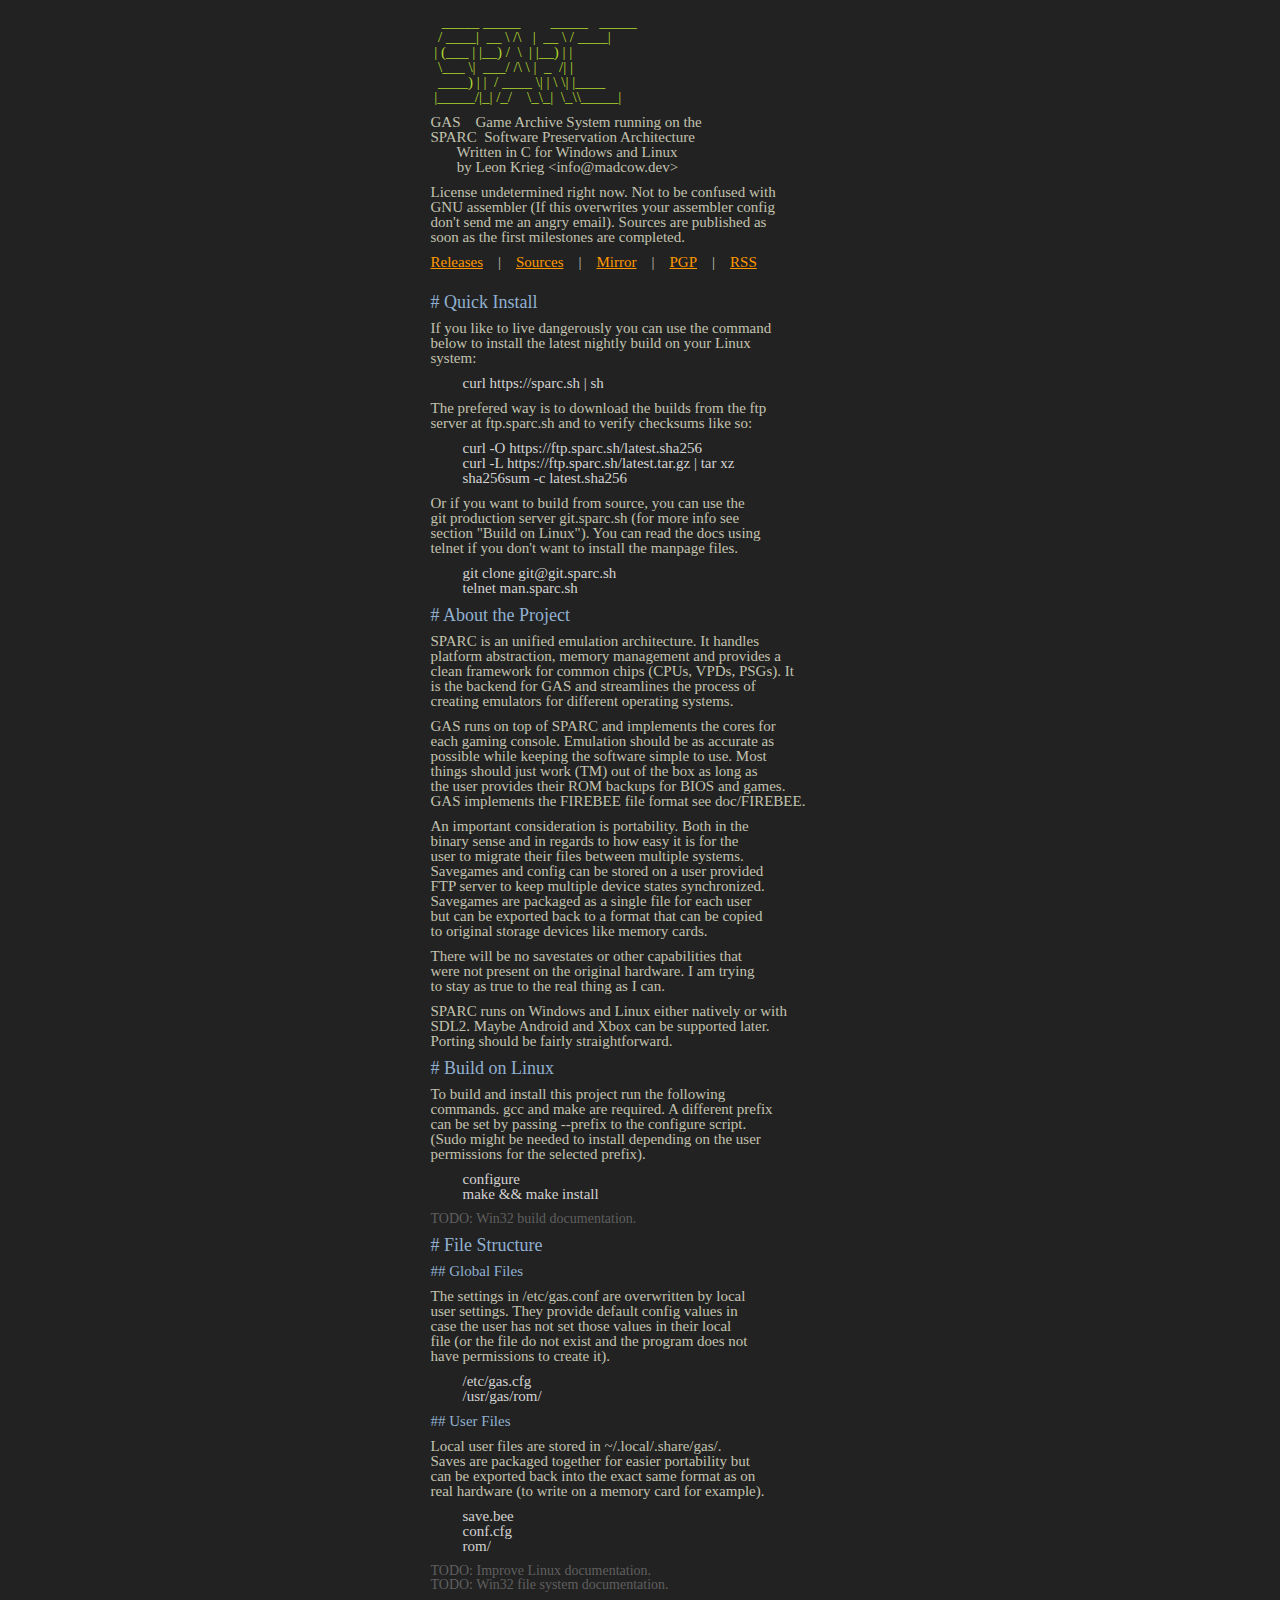
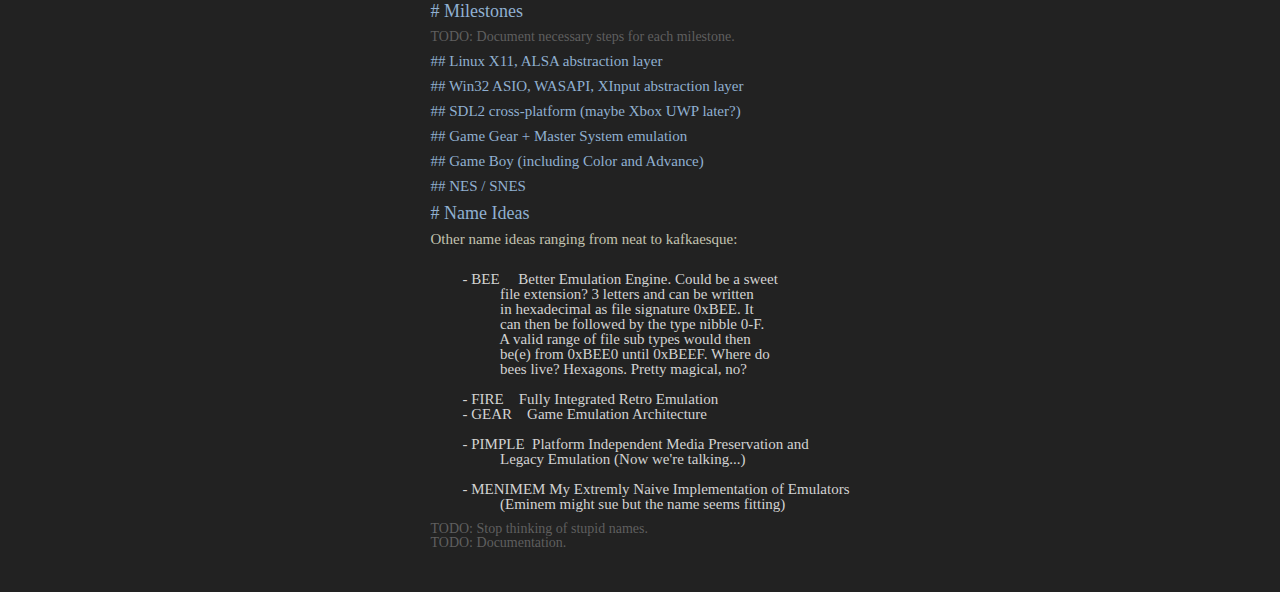
==== index.html @ 925a1f5c "Fix unclosed section" ====
<!DOCTYPE html>
<html lang="en">
<head>
  <meta charset="utf-8">
  <title>sparc</title>

  <!-- <base href="https://sparc.sh/"> -->
  <link rel="stylesheet" media="screen" href="/css/reset.css">
  <link rel="stylesheet" media="screen" href="/css/fonts.css">
  <link rel="stylesheet" media="screen" href="/css/styles.css">
  <link rel="alternate" type="application/rss+xml" title="RSS" href="http://rss.sparc.sh">
  <link rel="icon" type="image/x-icon" href="/img/favicon.ico">

  <meta name="viewport" content="width=520; user-scalable=yes">
  <meta name="description" content="Software Preservation Architecture">
  <meta name="author" content="Leon Krieg">
  <meta name="robots" content="all">
</head>

<body id="sparc">
<div class="page-wrapper">

<section class="intro" id="sparc-intro">
<p class="ascii" id="sparc-logo-ascii">
   _____ _____        _____   _____
  / ____|  __ \ /\   |  __ \ / ____|
 | (___ | |__) /  \  | |__) | |
  \___ \|  ___/ /\ \ |  _  /| |
  ____) | |  / ____ \| | \ \| |____
 |_____/|_| /_/    \_\_|  \_\\_____|
</p>
<p>GAS    Game Archive System running on the
SPARC  Software Preservation Architecture
       Written in C for Windows and Linux
       by Leon Krieg &lt;info@madcow.dev&gt;
</p>

<p>License undetermined right now. Not to be confused with
GNU assembler (If this overwrites your assembler config
don't send me an angry email). Sources are published as
soon as the first milestones are completed.</p>
</section>

<section class="main" id="sparc-main">
  <nav class="navbar" id="sparc-main-navbar">
    <ol class="navbar-list">
      <li><a href="https://ftp.sparc.sh">Releases</a></li>
      <li><a href="https://git.sparc.sh">Sources</a></li>
      <li><a href="https://github.com/madcow/sparc">Mirror</a></li>
      <li><a href="https://pgp.sparc.sh">PGP</a></li>
      <li><a href="https://rss.sparc.sh">RSS</a></li>
    </ol>
  </nav>
</section>

<section class="install" id="sparc-install">
<h2>Quick Install</h2>
<p>If you like to live dangerously you can use the command
below to install the latest nightly build on your Linux
system:</p><code class="code-shell">curl https://sparc.sh | sh</code>

<p>The prefered way is to download the builds from the ftp
server at ftp.sparc.sh and to verify checksums like so:</p>
<code class="code-shell">curl -O https://ftp.sparc.sh/latest.sha256
curl -L https://ftp.sparc.sh/latest.tar.gz | tar xz
sha256sum -c latest.sha256</code>

<p>Or if you want to build from source, you can use the
git production server git.sparc.sh (for more info see
section "Build on Linux"). You can read the docs using
telnet if you don't want to install the manpage files.</p>
<code class="code-shell">git clone git@git.sparc.sh
telnet man.sparc.sh</code>

<section class="about" id="sparc-about">
<h2>About the Project</h2>
<p>SPARC is an unified emulation architecture. It handles
platform abstraction, memory management and provides a
clean framework for common chips (CPUs, VPDs, PSGs). It
is the backend for GAS and streamlines the process of
creating emulators for different operating systems.</p>

<p>GAS runs on top of SPARC and implements the cores for
each gaming console. Emulation should be as accurate as
possible while keeping the software simple to use. Most
things should just work (TM) out of the box as long as
the user provides their ROM backups for BIOS and games.
GAS implements the FIREBEE file format see doc/FIREBEE.</p>

<p>An important consideration is portability. Both in the
binary sense and in regards to how easy it is for the
user to migrate their files between multiple systems.
Savegames and config can be stored on a user provided
FTP server to keep multiple device states synchronized.
Savegames are packaged as a single file for each user
but can be exported back to a format that can be copied
to original storage devices like memory cards.</p>

<p>There will be no savestates or other capabilities that
were not present on the original hardware. I am trying
to stay as true to the real thing as I can.</p>
<p>SPARC runs on Windows and Linux either natively or with
SDL2. Maybe Android and Xbox can be supported later.
Porting should be fairly straightforward.</p>
</section>

<section class="build" id="sparc-build">
<h2>Build on Linux</h2>
<p>To build and install this project run the following
commands. gcc and make are required. A different prefix
can be set by passing --prefix to the configure script.
(Sudo might be needed to install depending on the user
permissions for the selected prefix).</p>
<code class="code-shell">configure
make && make install</code>
<ul class="todo">
<li>Win32 build documentation.</li>
</ul>
</section>

<section class="structure" id="sparc-structure">
<h2>File Structure</h2>
<h3 class="sub">Global Files</h3>
<p>The settings in /etc/gas.conf are overwritten by local
user settings. They provide default config values in
case the user has not set those values in their local
file (or the file do not exist and the program does not
have permissions to create it).</p>
<ol class="file-list">
    <li>/etc/gas.cfg</li>
    <li>/usr/gas/rom/</li>
</ol>

<h3>User Files</h3>
<p>Local user files are stored in ~/.local/.share/gas/.
Saves are packaged together for easier portability but
can be exported back into the exact same format as on
real hardware (to write on a memory card for example).</p>
<ol class="file-list">
    <li>save.bee</li>
    <li>conf.cfg</li>
    <li>rom/</li>
</ol>
<ul class="todo">
<li>Improve Linux documentation.</li>
<li>Win32 file system documentation.</li>
</ul>
</section>

<section class="milestones" id="sparc-milestones">
<h2>Milestones</h2>
<ul class="todo">
<li>Document necessary steps for each milestone.</li>
</ul>
<h3>Linux X11, ALSA abstraction layer</h3>
<h3>Win32 ASIO, WASAPI, XInput abstraction layer</h3>
<h3>SDL2  cross-platform (maybe Xbox UWP later?)</h3>
<h3>Game Gear + Master System emulation</h3>
<h3>Game Boy (including Color and Advance)</h3>
<h3>NES / SNES</h3>
</section>

<section class="junk" id="sparc-junk">
<h2>Name Ideas</h2>
<p>Other name ideas ranging from neat to kafkaesque:</p>
<code class="code-markdown">
- BEE     Better Emulation Engine. Could be a sweet
          file extension? 3 letters and can be written
          in hexadecimal as file signature 0xBEE. It
          can then be followed by the type nibble 0-F.
          A valid range of file sub types would then
          be(e) from 0xBEE0 until 0xBEEF. Where do
          bees live? Hexagons. Pretty magical, no?

- FIRE    Fully Integrated Retro Emulation
- GEAR    Game Emulation Architecture

- PIMPLE  Platform Independent Media Preservation and
          Legacy Emulation (Now we're talking...)

- MENIMEM My Extremly Naive Implementation of Emulators
          (Eminem might sue but the name seems fitting)
</code>
<ul class="todo">
<li>Stop thinking of stupid names.</li>
<li>Documentation.</li>
</ul>
</section>

</div>

</body>
</html>
---- css/fonts.css ----
@font-face {
  font-family: 'Terminus';
  font-display: auto;
  src: url('/css/fonts/terminus.woff2') format('woff2'),
       url('/css/fonts/terminus.woff') format('woff'),
       url('/css/fonts/terminus.ttf') format('truetype');
}

@font-face {
  font-family: 'Terminus';
  font-display: auto;
  font-weight:  bold;
  src: url('/css/fonts/terminus-italic.woff2') format('woff2'),
       url('/css/fonts/terminus-italic.woff') format('woff'),
       url('/css/fonts/terminus-italic.ttf') format('truetype');
}

@font-face {
  font-family: 'Terminus';
  font-display: auto;
  font-style: italic;
  src: url('/css/fonts/terminus-italic.woff2') format('woff2'),
       url('/css/fonts/terminus-italic.woff') format('woff'),
       url('/css/fonts/terminus-italic.ttf') format('truetype');
}

@font-face {
  font-family: 'Terminus';
  font-display: auto;
  font-style: italic;
  font-weight:  bold;
  src: url('/css/fonts/terminus-italic.woff2') format('woff2'),
       url('/css/fonts/terminus-italic.woff') format('woff'),
       url('/css/fonts/terminus-italic.ttf') format('truetype');
}
---- css/styles.css ----
/* ================
 * GENERAL SETTINGS
 * ================ */

html {
/* This makes it so that
 * 1.0 rem equals 10px */
  font-size: 62.5%;
}

.page-wrapper {
  width: fit-content;
  padding: 3.2rem;
  padding-top: 0;
  margin: 0 auto;
}

code, .file-list {
  padding-left: 3.2rem;
}

.todo {
  display: block;
}

p, nav, code {
  line-height: 1.5rem;
}

p, nav, code, .todo, h1, h2, h3, ol, ul {
  margin-bottom: 1rem;
}

p, code {
  display: block;
  unicode-bidi: embed;
  font-family: monospace;
  white-space: pre;
}

body, p, a, code, h1, h2, h3 {
  font-family: Terminus;
  font-size: 1.5rem;
  font-weight: normal;
  font-style: normal;
  /* font-smooth: never; */
  /* -webkit-font-smoothing : none; */
  /* Something is off with the font
   * rendering... maybe filtering?
   */
}

p, a  { font-size: 1.5rem; }
code  { font-size: 1.5rem; }
.todo { font-size: 1.4rem; }
h1    { font-size: 2.0rem; }
h2    { font-size: 1.8rem; }
h3    { font-size: 1.5rem; }

.code-shell,
.code-markdown,
.file-list,
.todo {}

body {
  background: #222222;
}

code, .file-list, .white {
  color: #D3D3D3;
}

.todo {
 color: #5F5F5F;
}

p, body, .grey {
  color: #C2C2B0;
}

a, .yellow {
  color: #FF9800;
}

.ascii, .green {
  color: #B1D631;
}

h1, h2, h3, .blue {
  color: #90B0D1;
}

/* Pseudo markdown syntax */
h2:before { content: '# '; }
h3:before { content: '## '; }

.todo li:before {
  content: 'TODO: ';
}

/* ================
 * WORK IN PROGRESS
 * ================ */

.navbar-list {
  display: inline-block;
  list-style-type: none;
}

.navbar-list li {
  float: left;
  margin: 0;
  padding: 0;
}

.navbar-list li:after {
  content: '';
  display: block;
  clear: both;
}

.navbar-list li + li::before {
  content: "|";
  font-family: Terminus;
  font-size: 1.5rem;
  padding: 1.5rem;
}
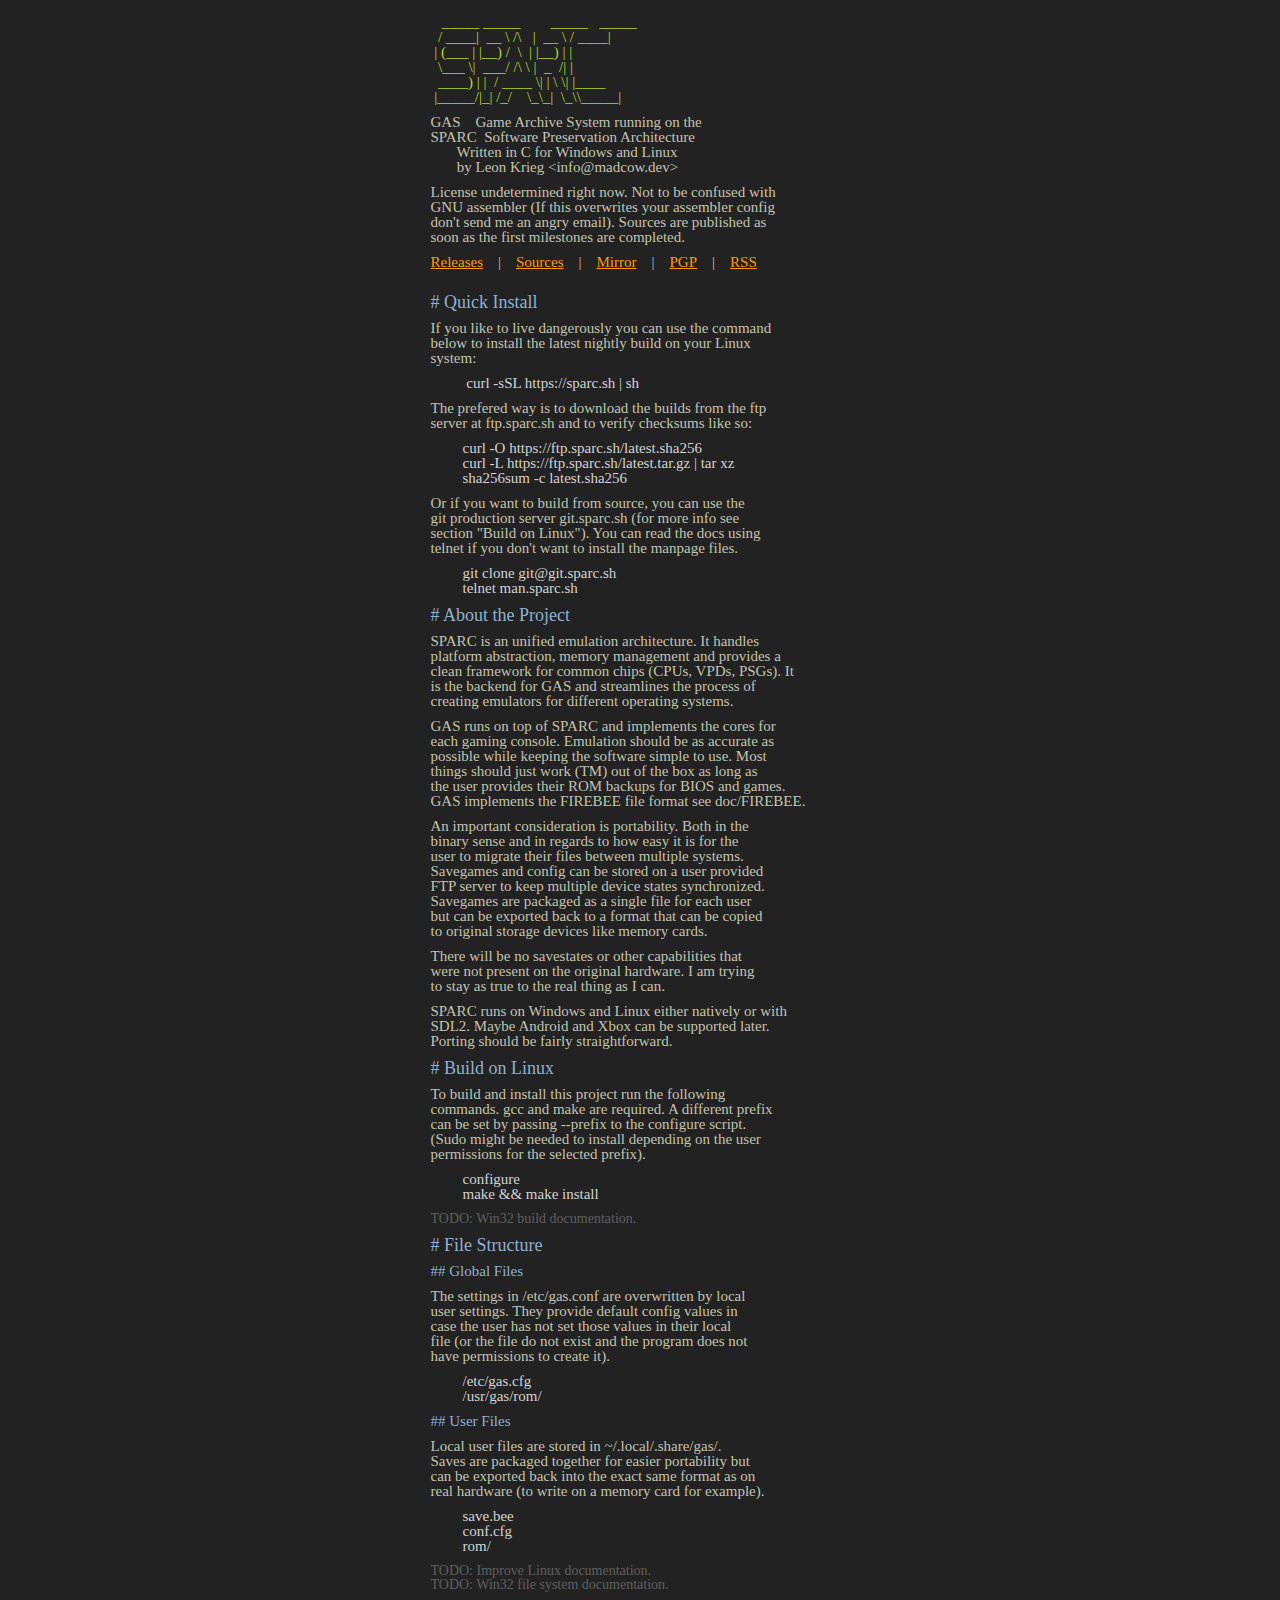
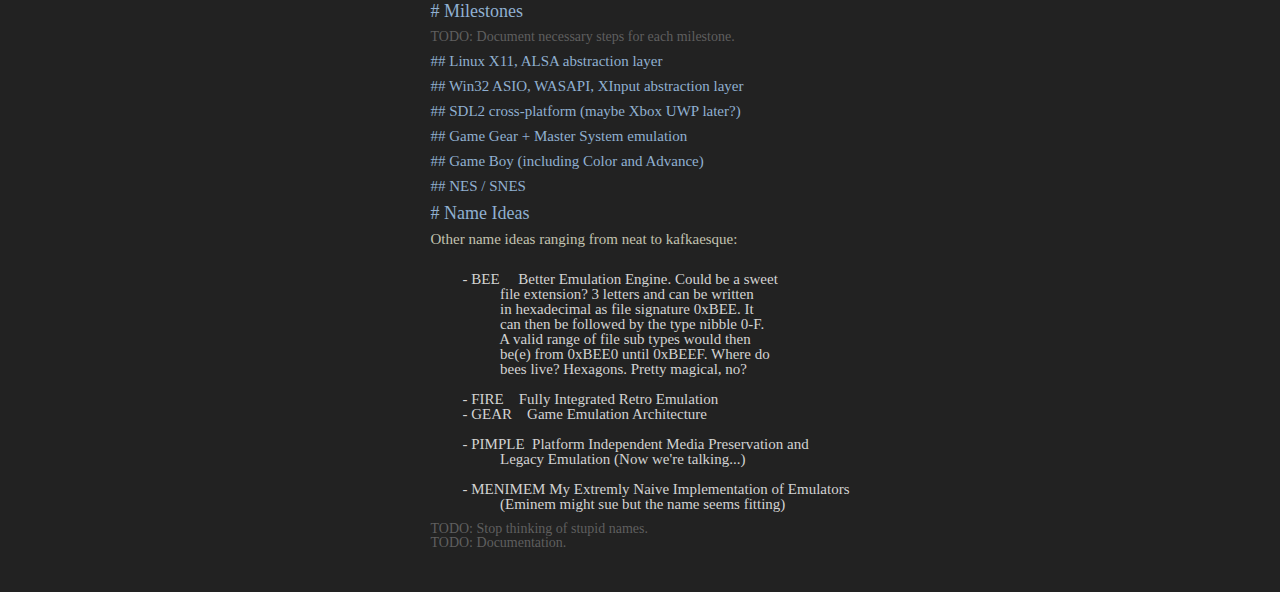
==== commit 1b52ff28: "Redirect curl requests to install script" ====
--- a/index.html
+++ b/index.html
@@ -57,7 +57,7 @@
 <h2>Quick Install</h2>
 <p>If you like to live dangerously you can use the command
 below to install the latest nightly build on your Linux
-system:</p><code class="code-shell">curl https://sparc.sh | sh</code>
+system:</p><code class="code-shell"> curl -sSL https://sparc.sh | sh</code>
 
 <p>The prefered way is to download the builds from the ftp
 server at ftp.sparc.sh and to verify checksums like so:</p>
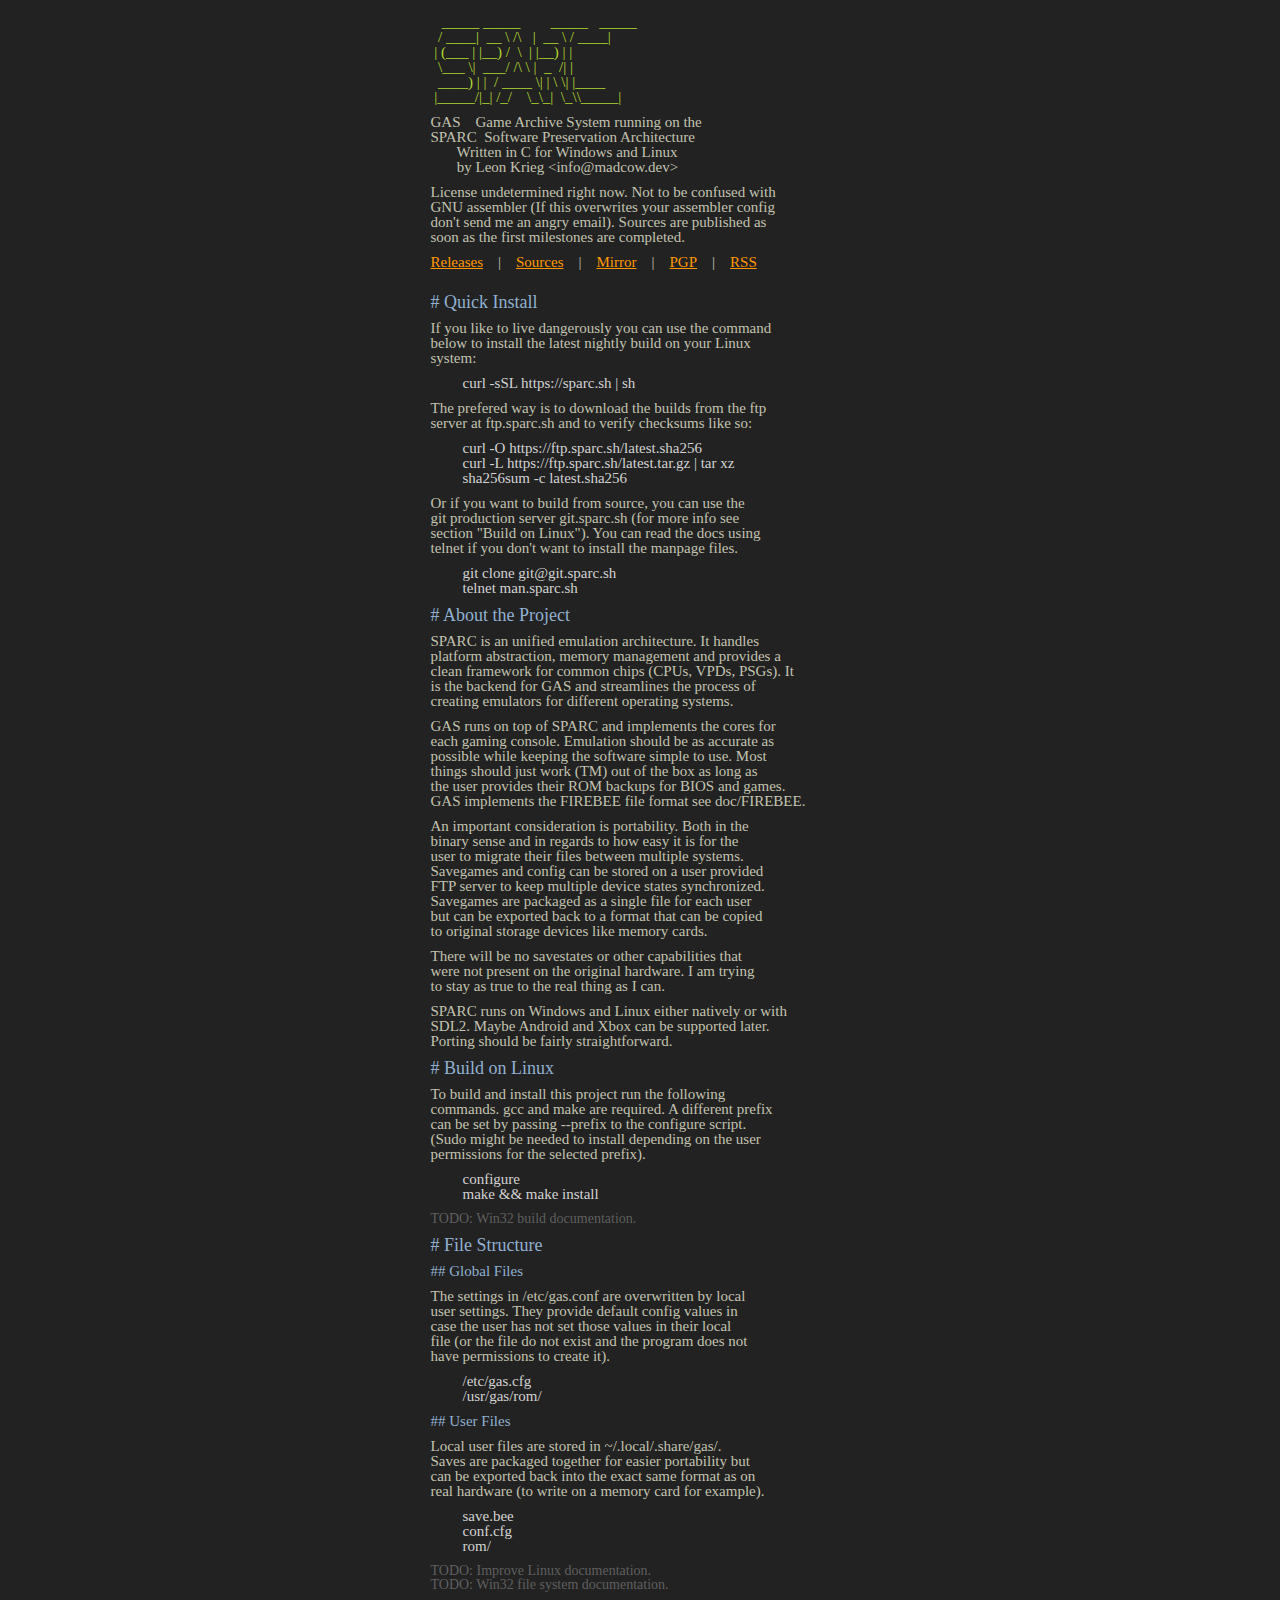
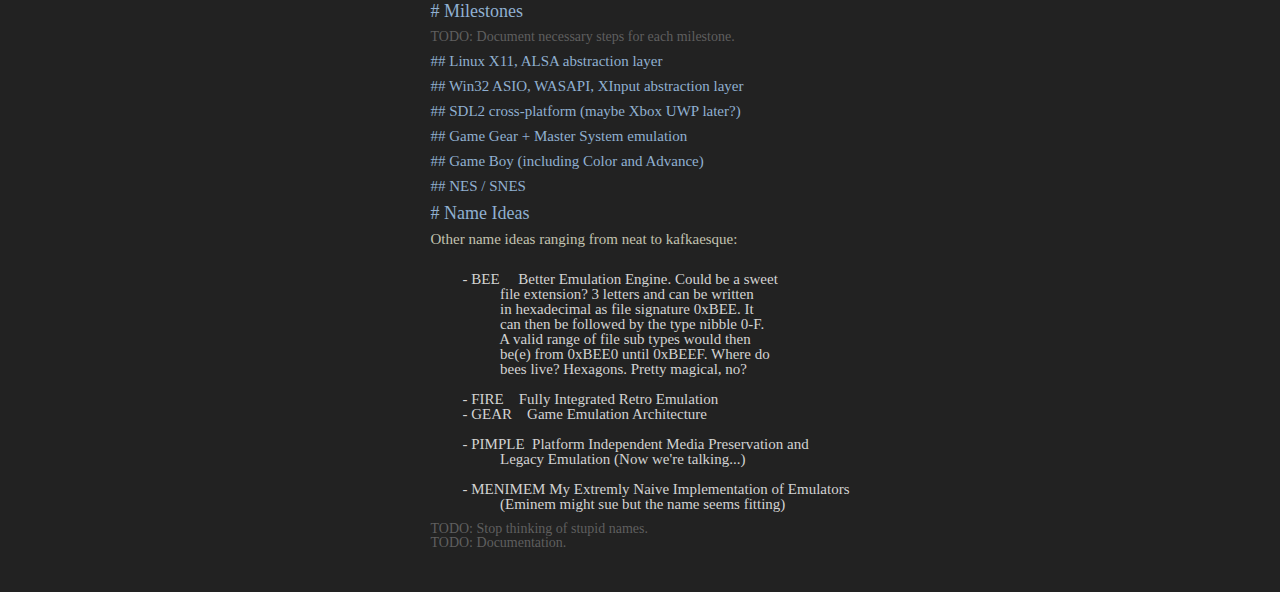
==== commit 5c0fe4ed: "Add dummy release file so ftp requests don't return errors" ====
--- a/index.html
+++ b/index.html
@@ -57,7 +57,7 @@
 <h2>Quick Install</h2>
 <p>If you like to live dangerously you can use the command
 below to install the latest nightly build on your Linux
-system:</p><code class="code-shell"> curl -sSL https://sparc.sh | sh</code>
+system:</p><code class="code-shell">curl -sSL https://sparc.sh | sh</code>
 
 <p>The prefered way is to download the builds from the ftp
 server at ftp.sparc.sh and to verify checksums like so:</p>
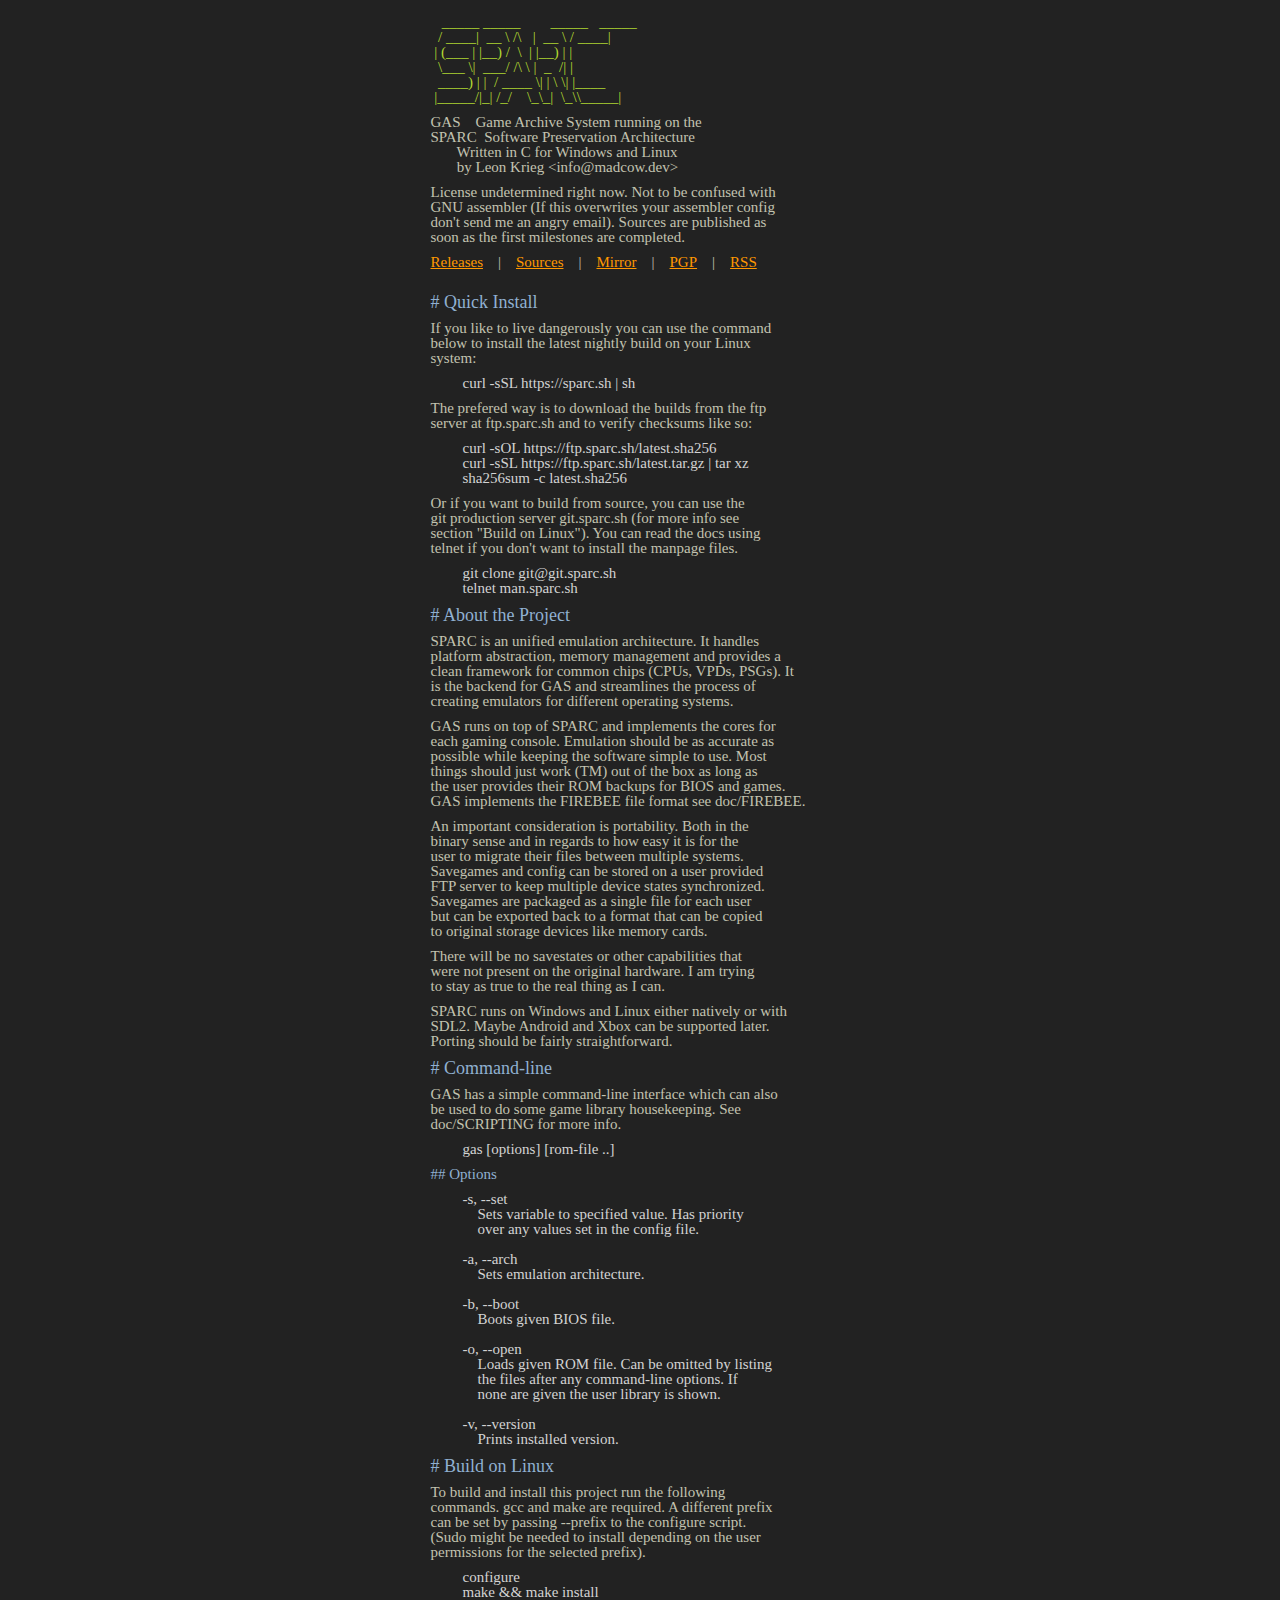
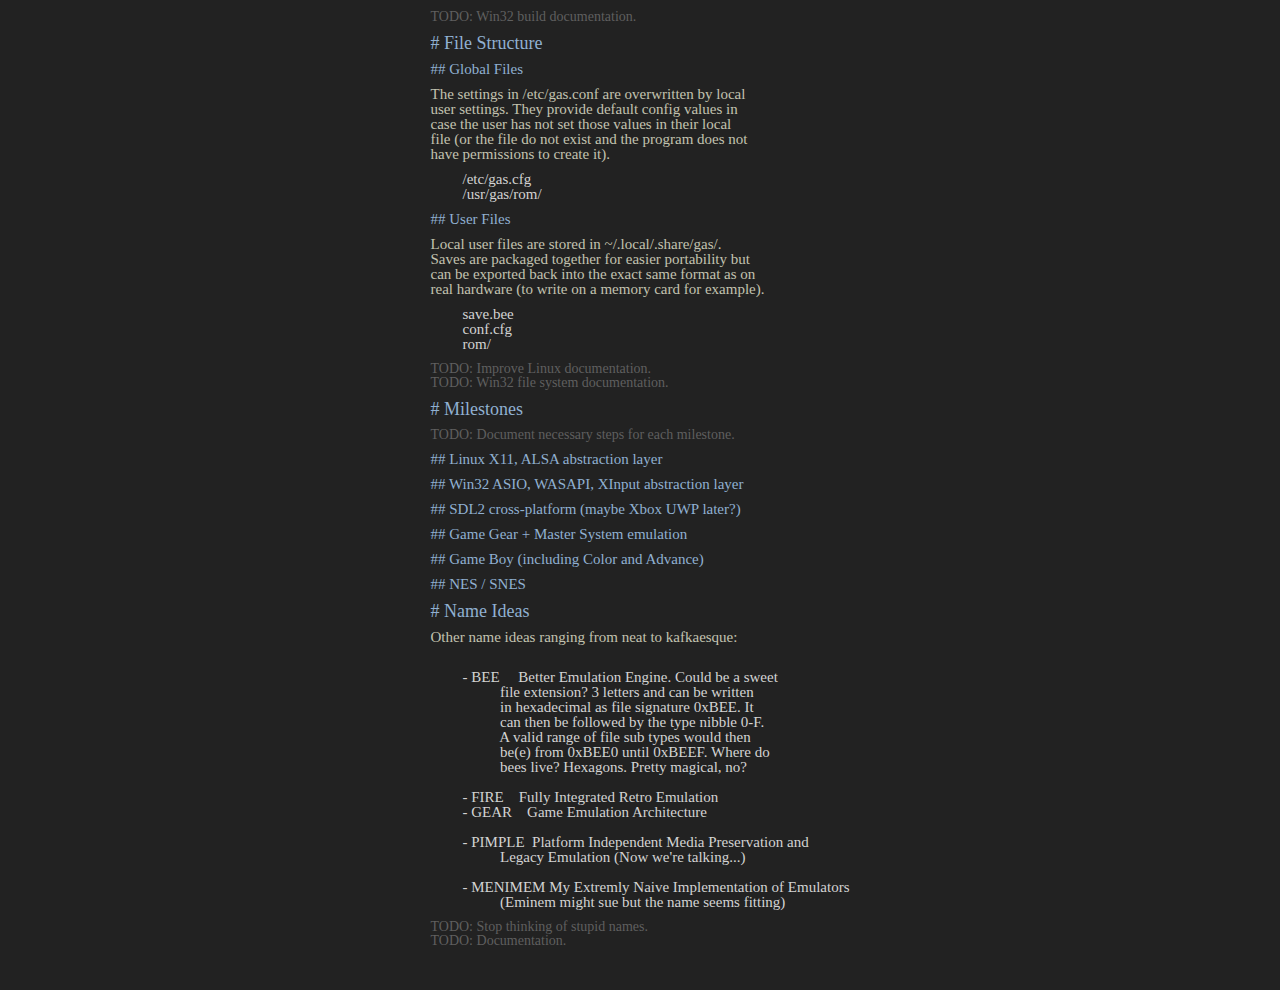
==== commit 2bc95075: "Change curl command to follow redirects" ====
--- a/index.html
+++ b/index.html
@@ -61,8 +61,8 @@
 
 <p>The prefered way is to download the builds from the ftp
 server at ftp.sparc.sh and to verify checksums like so:</p>
-<code class="code-shell">curl -O https://ftp.sparc.sh/latest.sha256
-curl -L https://ftp.sparc.sh/latest.tar.gz | tar xz
+<code class="code-shell">curl -sOL https://ftp.sparc.sh/latest.sha256
+curl -sSL https://ftp.sparc.sh/latest.tar.gz | tar xz
 sha256sum -c latest.sha256</code>
 
 <p>Or if you want to build from source, you can use the
@@ -104,6 +104,33 @@
 Porting should be fairly straightforward.</p>
 </section>
 
+<section class="command" id="sparc-command">
+<h2>Command-line</h2>
+<p>GAS has a simple command-line interface which can also
+be used to do some game library housekeeping. See
+doc/SCRIPTING for more info.</p>
+<code class="code-shell">gas [options] [rom-file ..]</code>
+<h3>Options</h3>
+<code class="code-shell">-s, --set <key> <value>
+    Sets variable to specified value. Has priority
+    over any values set in the config file.
+
+-a, --arch <architecture>
+    Sets emulation architecture.
+
+-b, --boot <bios-file>
+    Boots given BIOS file.
+
+-o, --open <rom-file>
+    Loads given ROM file. Can be omitted by listing
+    the files after any command-line options. If
+    none are given the user library is shown.
+
+-v, --version
+    Prints installed version.
+</code>
+</section>
+
 <section class="build" id="sparc-build">
 <h2>Build on Linux</h2>
 <p>To build and install this project run the following
@@ -112,7 +139,7 @@
 (Sudo might be needed to install depending on the user
 permissions for the selected prefix).</p>
 <code class="code-shell">configure
-make && make install</code>
+make &amp;&amp; make install</code>
 <ul class="todo">
 <li>Win32 build documentation.</li>
 </ul>
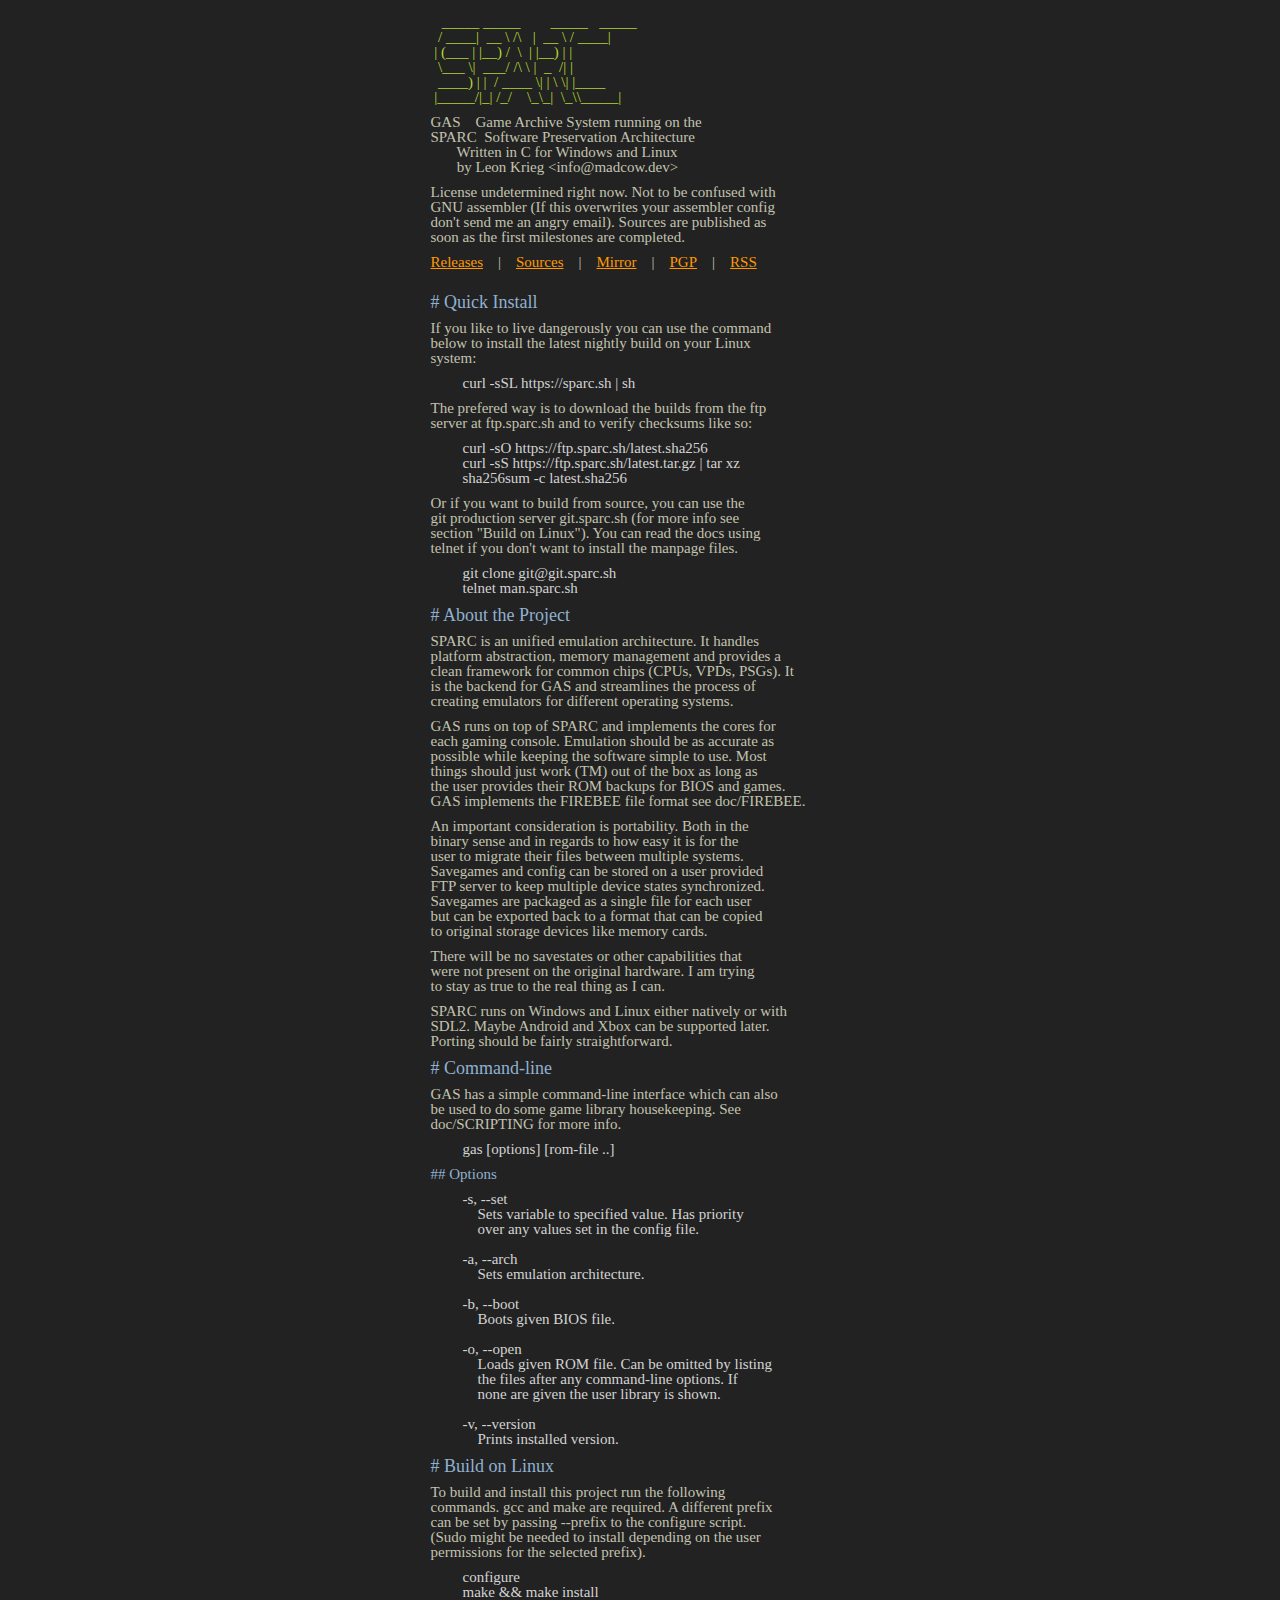
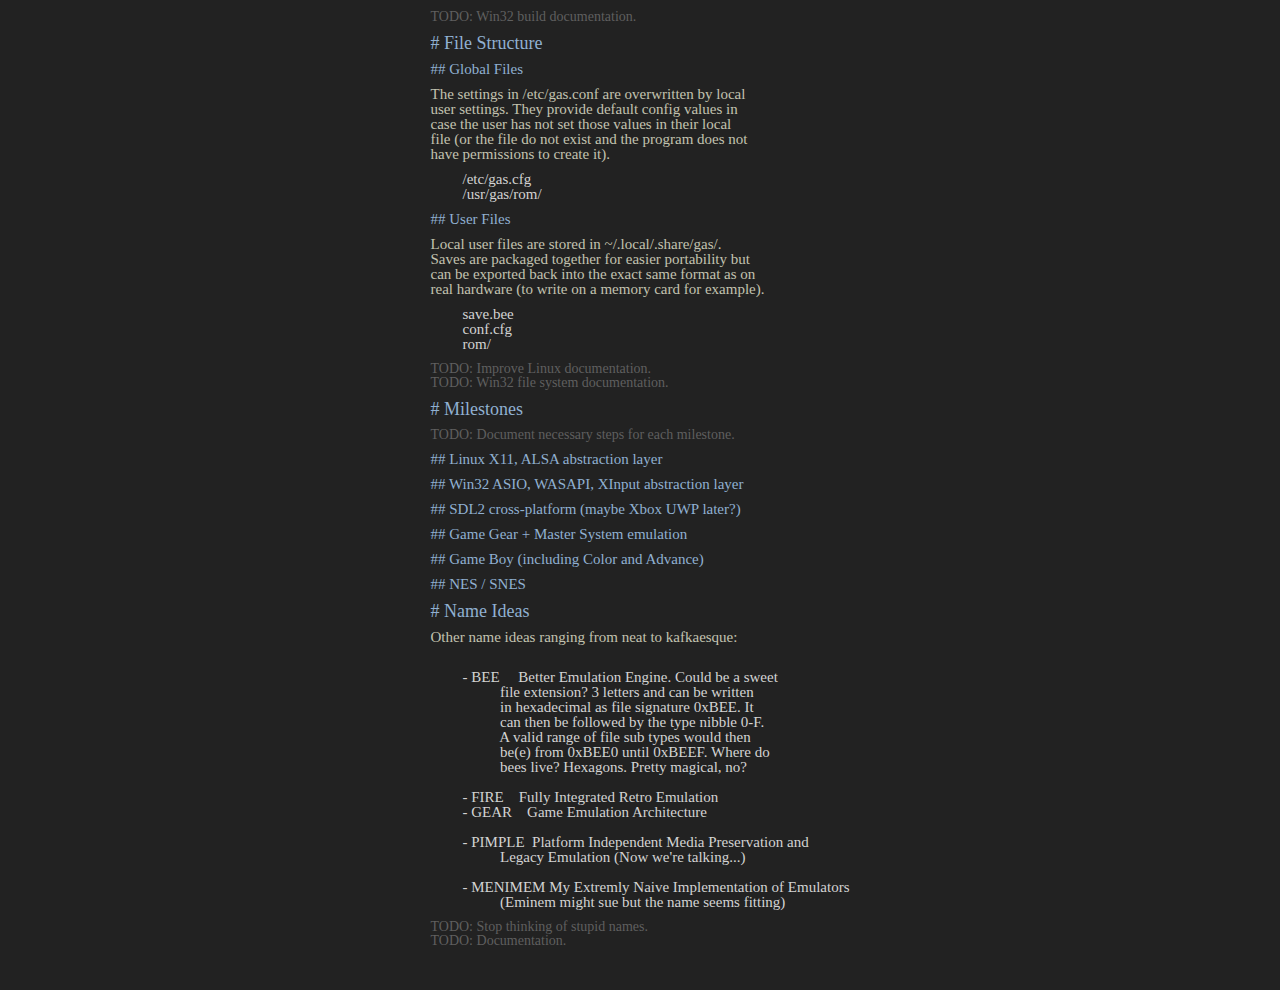
==== commit a1c2c7c2: "Update curl url and make dummy script a bit nicer" ====
--- a/index.html
+++ b/index.html
@@ -61,8 +61,8 @@
 
 <p>The prefered way is to download the builds from the ftp
 server at ftp.sparc.sh and to verify checksums like so:</p>
-<code class="code-shell">curl -sOL https://ftp.sparc.sh/latest.sha256
-curl -sSL https://ftp.sparc.sh/latest.tar.gz | tar xz
+<code class="code-shell">curl -sO https://ftp.sparc.sh/latest.sha256
+curl -sS https://ftp.sparc.sh/latest.tar.gz | tar xz
 sha256sum -c latest.sha256</code>
 
 <p>Or if you want to build from source, you can use the
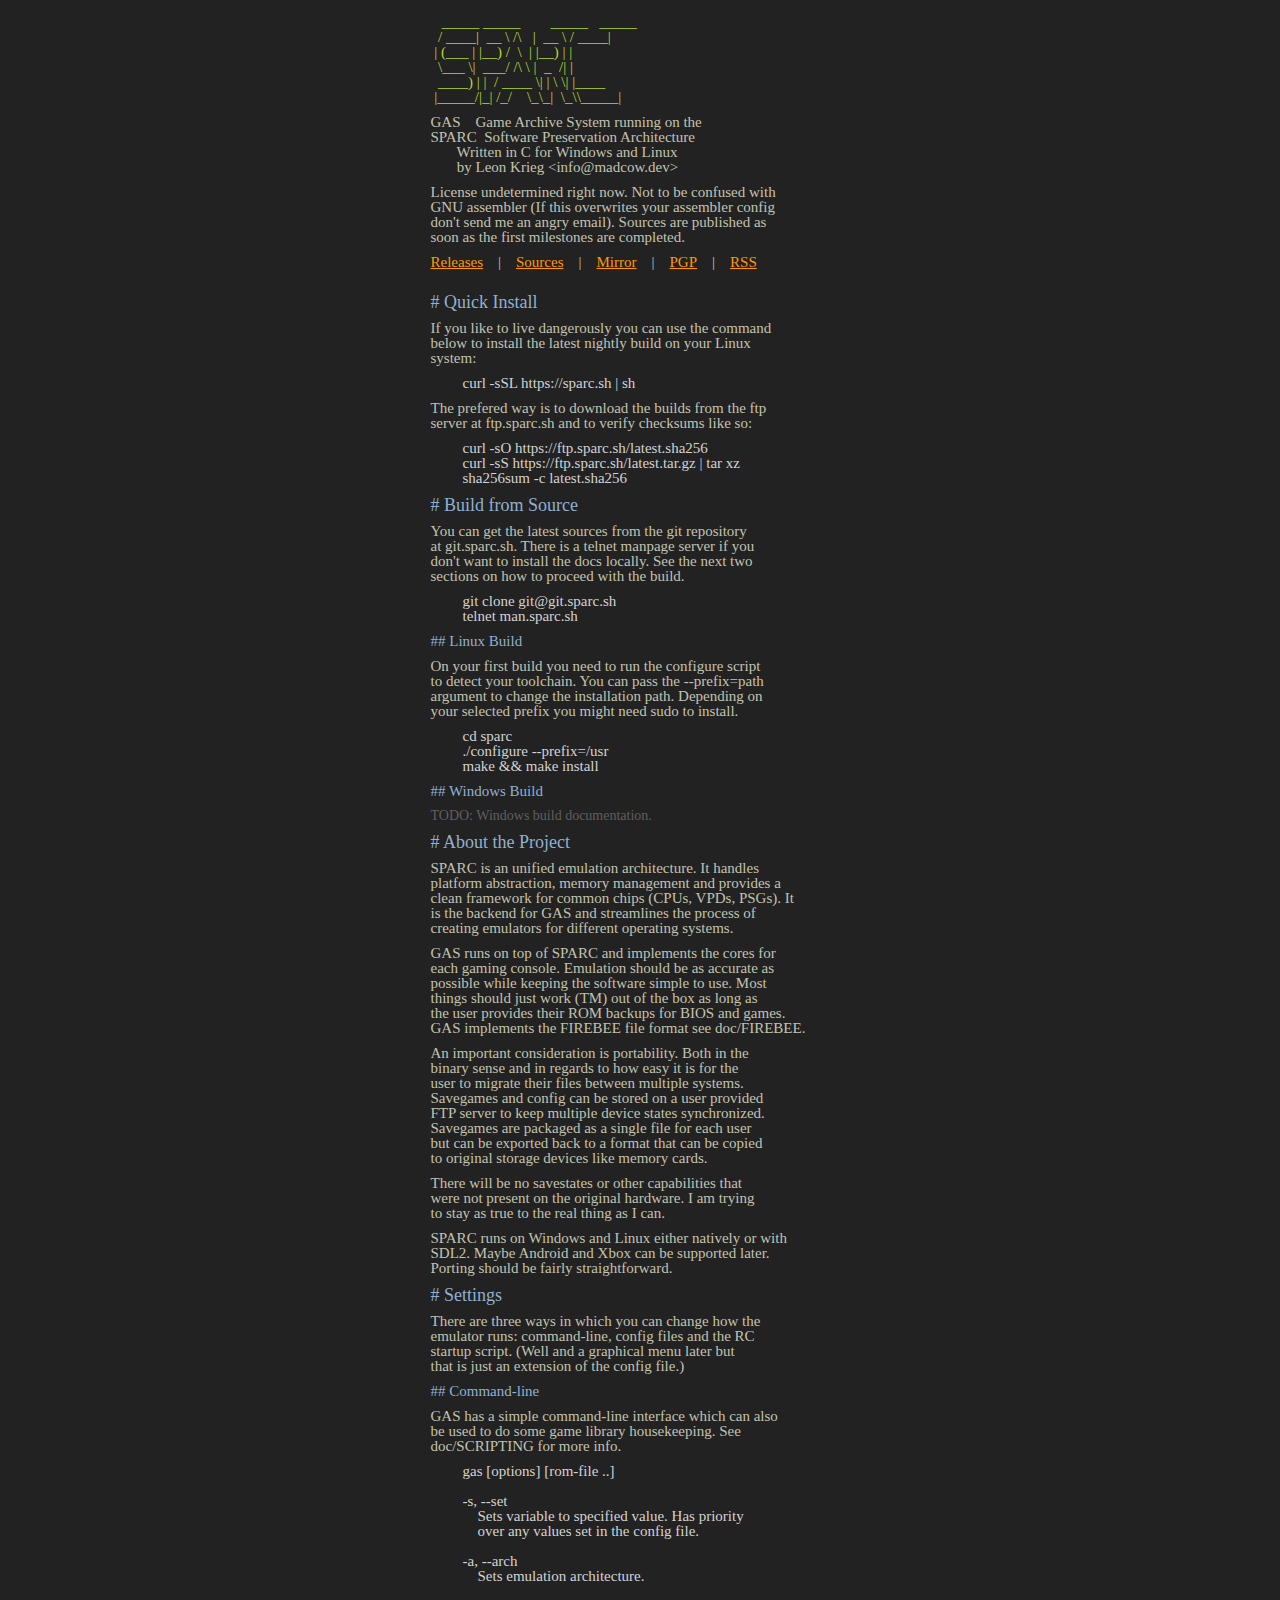
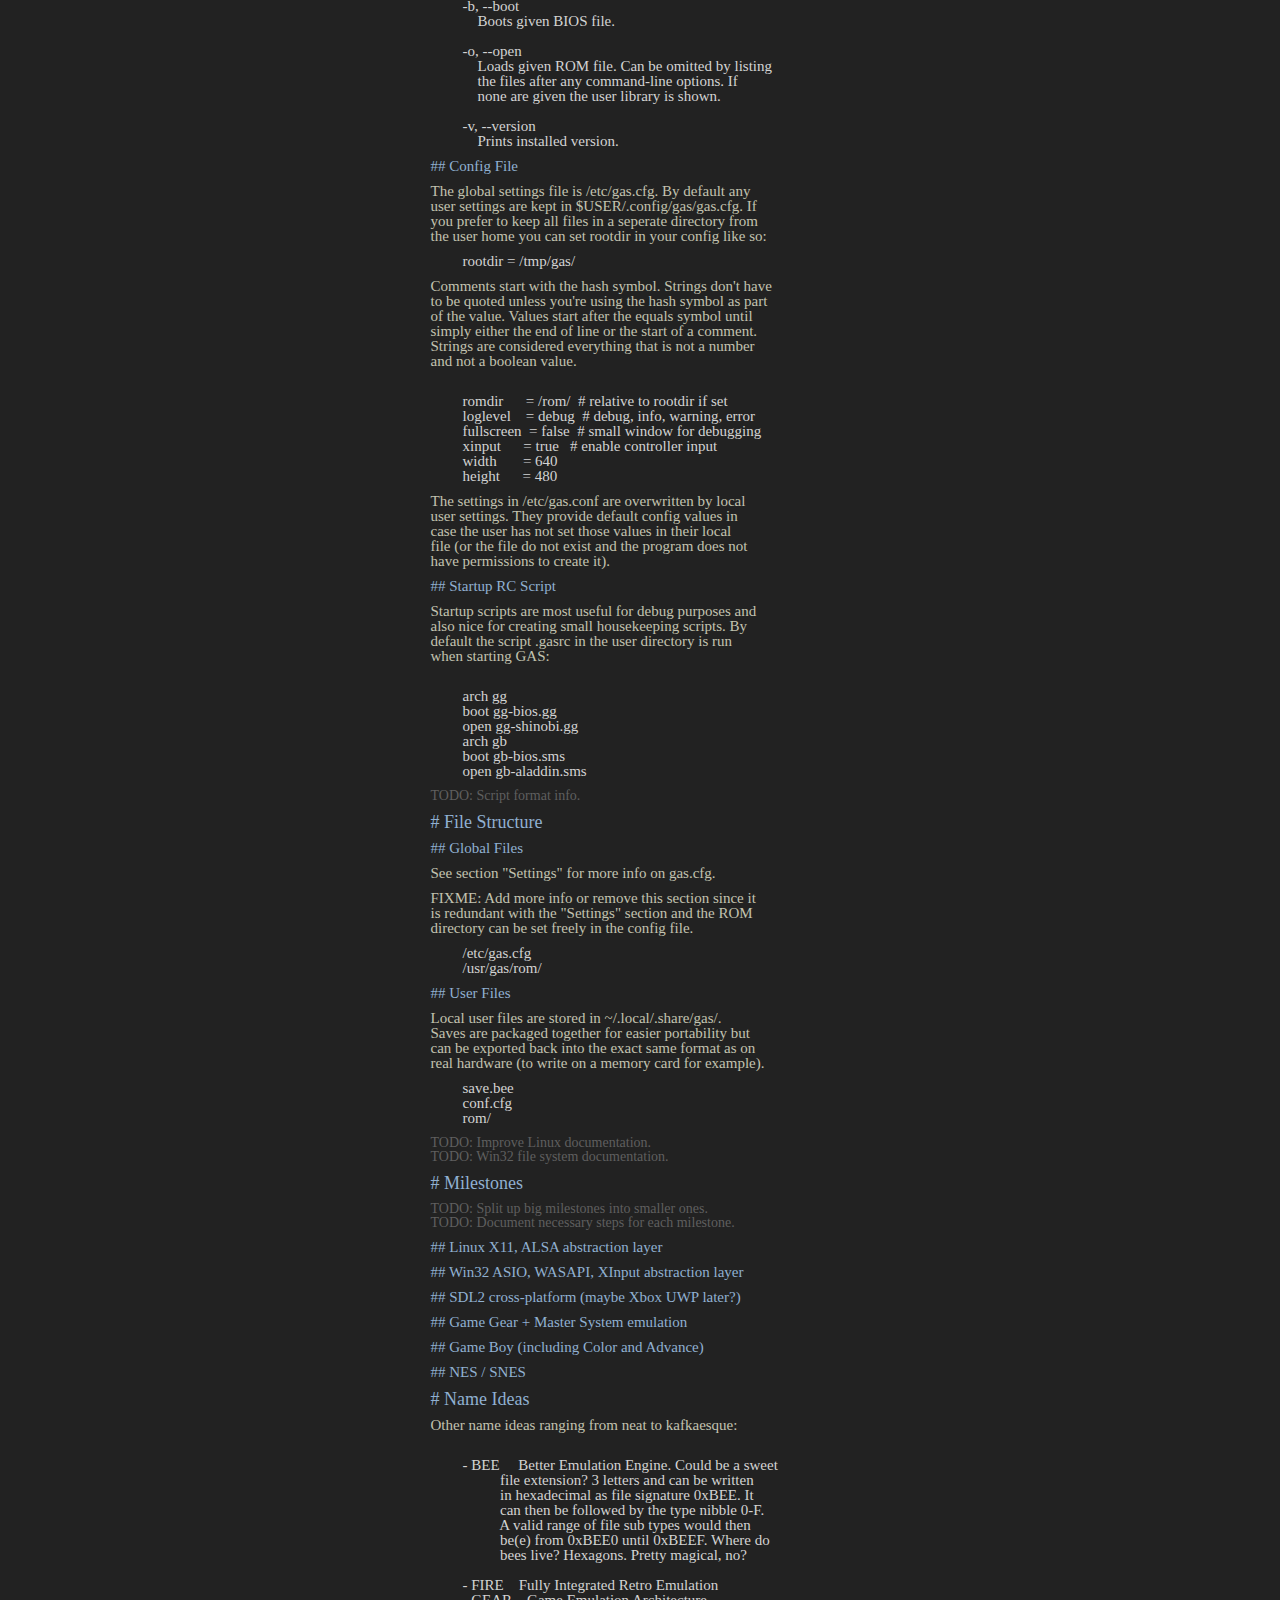
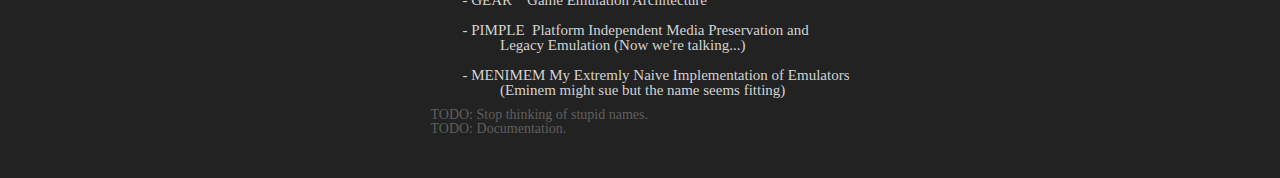
==== commit a371cfdc: "Update website with latest documentation" ====
--- a/index.html
+++ b/index.html
@@ -57,20 +57,33 @@
 <h2>Quick Install</h2>
 <p>If you like to live dangerously you can use the command
 below to install the latest nightly build on your Linux
-system:</p><code class="code-shell">curl -sSL https://sparc.sh | sh</code>
-
+system:</p>
+<code class="code-shell">curl -sSL https://sparc.sh | sh</code>
 <p>The prefered way is to download the builds from the ftp
 server at ftp.sparc.sh and to verify checksums like so:</p>
 <code class="code-shell">curl -sO https://ftp.sparc.sh/latest.sha256
 curl -sS https://ftp.sparc.sh/latest.tar.gz | tar xz
 sha256sum -c latest.sha256</code>
-
-<p>Or if you want to build from source, you can use the
-git production server git.sparc.sh (for more info see
-section "Build on Linux"). You can read the docs using
-telnet if you don't want to install the manpage files.</p>
+<h2>Build from Source</h2>
+<p>You can get the latest sources from the git repository
+at git.sparc.sh. There is a telnet manpage server if you
+don't want to install the docs locally. See the next two
+sections on how to proceed with the build.</p>
 <code class="code-shell">git clone git@git.sparc.sh
 telnet man.sparc.sh</code>
+<h3>Linux Build</h3>
+<p>On your first build you need to run the configure script
+to detect your toolchain. You can pass the --prefix=path
+argument to change the installation path. Depending on
+your selected prefix you might need sudo to install.</p>
+<code class="code-shell">cd sparc
+./configure --prefix=/usr
+make &amp;&amp; make install</code>
+<h3>Windows Build</h3>
+<ul class="todo">
+  <li>Windows build documentation.</li>
+</ul>
+</section>
 
 <section class="about" id="sparc-about">
 <h2>About the Project</h2>
@@ -79,14 +92,12 @@
 clean framework for common chips (CPUs, VPDs, PSGs). It
 is the backend for GAS and streamlines the process of
 creating emulators for different operating systems.</p>
-
 <p>GAS runs on top of SPARC and implements the cores for
 each gaming console. Emulation should be as accurate as
 possible while keeping the software simple to use. Most
 things should just work (TM) out of the box as long as
 the user provides their ROM backups for BIOS and games.
 GAS implements the FIREBEE file format see doc/FIREBEE.</p>
-
 <p>An important consideration is portability. Both in the
 binary sense and in regards to how easy it is for the
 user to migrate their files between multiple systems.
@@ -95,7 +106,6 @@
 Savegames are packaged as a single file for each user
 but can be exported back to a format that can be copied
 to original storage devices like memory cards.</p>
-
 <p>There will be no savestates or other capabilities that
 were not present on the original hardware. I am trying
 to stay as true to the real thing as I can.</p>
@@ -104,14 +114,20 @@
 Porting should be fairly straightforward.</p>
 </section>
 
-<section class="command" id="sparc-command">
-<h2>Command-line</h2>
+<section class="settings" id="sparc-settings">
+<h2>Settings</h2>
+<p>There are three ways in which you can change how the
+emulator runs: command-line, config files and the RC
+startup script. (Well and a graphical menu later but
+that is just an extension of the config file.)</p>
+
+<h3>Command-line</h3>
 <p>GAS has a simple command-line interface which can also
 be used to do some game library housekeeping. See
 doc/SCRIPTING for more info.</p>
-<code class="code-shell">gas [options] [rom-file ..]</code>
-<h3>Options</h3>
-<code class="code-shell">-s, --set <key> <value>
+<code class="code-shell">gas [options] [rom-file ..]
+
+-s, --set <key> <value>
     Sets variable to specified value. Has priority
     over any values set in the config file.
 
@@ -129,55 +145,83 @@
 -v, --version
     Prints installed version.
 </code>
-</section>
-
-<section class="build" id="sparc-build">
-<h2>Build on Linux</h2>
-<p>To build and install this project run the following
-commands. gcc and make are required. A different prefix
-can be set by passing --prefix to the configure script.
-(Sudo might be needed to install depending on the user
-permissions for the selected prefix).</p>
-<code class="code-shell">configure
-make &amp;&amp; make install</code>
-<ul class="todo">
-<li>Win32 build documentation.</li>
-</ul>
-</section>
-
-<section class="structure" id="sparc-structure">
-<h2>File Structure</h2>
-<h3 class="sub">Global Files</h3>
+
+<h3>Config File</h3>
+<p>The global settings file is /etc/gas.cfg. By default any
+user settings are kept in $USER/.config/gas/gas.cfg. If
+you prefer to keep all files in a seperate directory from
+the user home you can set rootdir in your config like so:</p>
+<code class="code-shell">rootdir = /tmp/gas/</code>
+<p>Comments start with the hash symbol. Strings don't have
+to be quoted unless you're using the hash symbol as part
+of the value. Values start after the equals symbol until
+simply either the end of line or the start of a comment.
+Strings are considered everything that is not a number
+and not a boolean value.</p>
+<code class="code-shell">
+romdir      = /rom/  # relative to rootdir if set
+loglevel    = debug  # debug, info, warning, error
+fullscreen  = false  # small window for debugging
+xinput      = true   # enable controller input
+width       = 640
+height      = 480
+</code>
 <p>The settings in /etc/gas.conf are overwritten by local
 user settings. They provide default config values in
 case the user has not set those values in their local
 file (or the file do not exist and the program does not
 have permissions to create it).</p>
+
+<h3>Startup RC Script</h3>
+<p>Startup scripts are most useful for debug purposes and
+also nice for creating small housekeeping scripts. By
+default the script .gasrc in the user directory is run
+when starting GAS:</p>
+<code class="code-shell">
+arch gg
+boot gg-bios.gg
+open gg-shinobi.gg
+arch gb
+boot gb-bios.sms
+open gb-aladdin.sms
+</code>
+<ul class="todo">
+  <li>Script format info.</li>
+</ul>
+</section>
+
+<section class="structure" id="sparc-structure">
+<h2>File Structure</h2>
+<h3>Global Files</h3>
+<p>See section "Settings" for more info on gas.cfg.</p>
+<p>FIXME: Add more info or remove this section since it
+is redundant with the "Settings" section and the ROM
+directory can be set freely in the config file.</p>
 <ol class="file-list">
-    <li>/etc/gas.cfg</li>
-    <li>/usr/gas/rom/</li>
+  <li>/etc/gas.cfg</li>
+  <li>/usr/gas/rom/</li>
 </ol>
-
 <h3>User Files</h3>
 <p>Local user files are stored in ~/.local/.share/gas/.
 Saves are packaged together for easier portability but
 can be exported back into the exact same format as on
 real hardware (to write on a memory card for example).</p>
 <ol class="file-list">
-    <li>save.bee</li>
-    <li>conf.cfg</li>
-    <li>rom/</li>
+  <li>save.bee</li>
+  <li>conf.cfg</li>
+  <li>rom/</li>
 </ol>
 <ul class="todo">
-<li>Improve Linux documentation.</li>
-<li>Win32 file system documentation.</li>
+  <li>Improve Linux documentation.</li>
+  <li>Win32 file system documentation.</li>
 </ul>
 </section>
 
 <section class="milestones" id="sparc-milestones">
 <h2>Milestones</h2>
 <ul class="todo">
-<li>Document necessary steps for each milestone.</li>
+  <li>Split up big milestones into smaller ones.</li>
+  <li>Document necessary steps for each milestone.</li>
 </ul>
 <h3>Linux X11, ALSA abstraction layer</h3>
 <h3>Win32 ASIO, WASAPI, XInput abstraction layer</h3>
@@ -209,8 +253,8 @@
           (Eminem might sue but the name seems fitting)
 </code>
 <ul class="todo">
-<li>Stop thinking of stupid names.</li>
-<li>Documentation.</li>
+  <li>Stop thinking of stupid names.</li>
+  <li>Documentation.</li>
 </ul>
 </section>
 
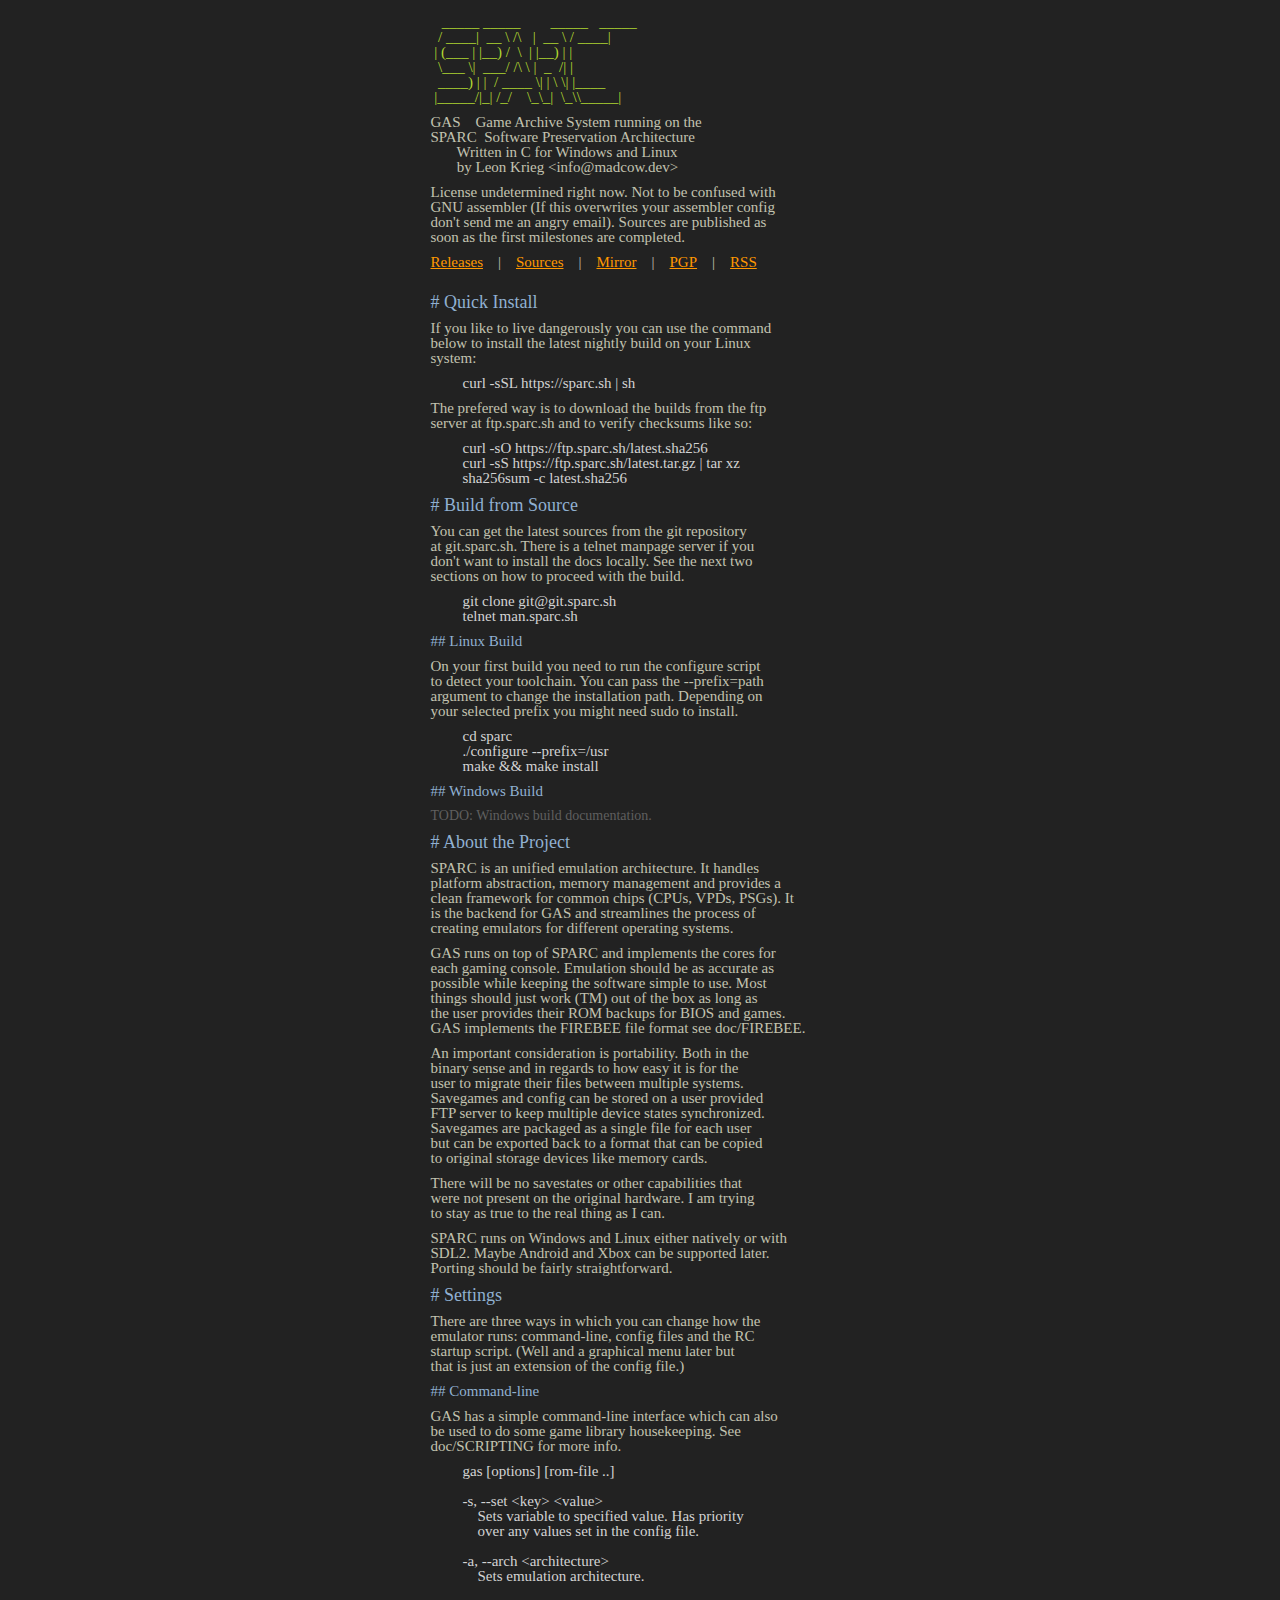
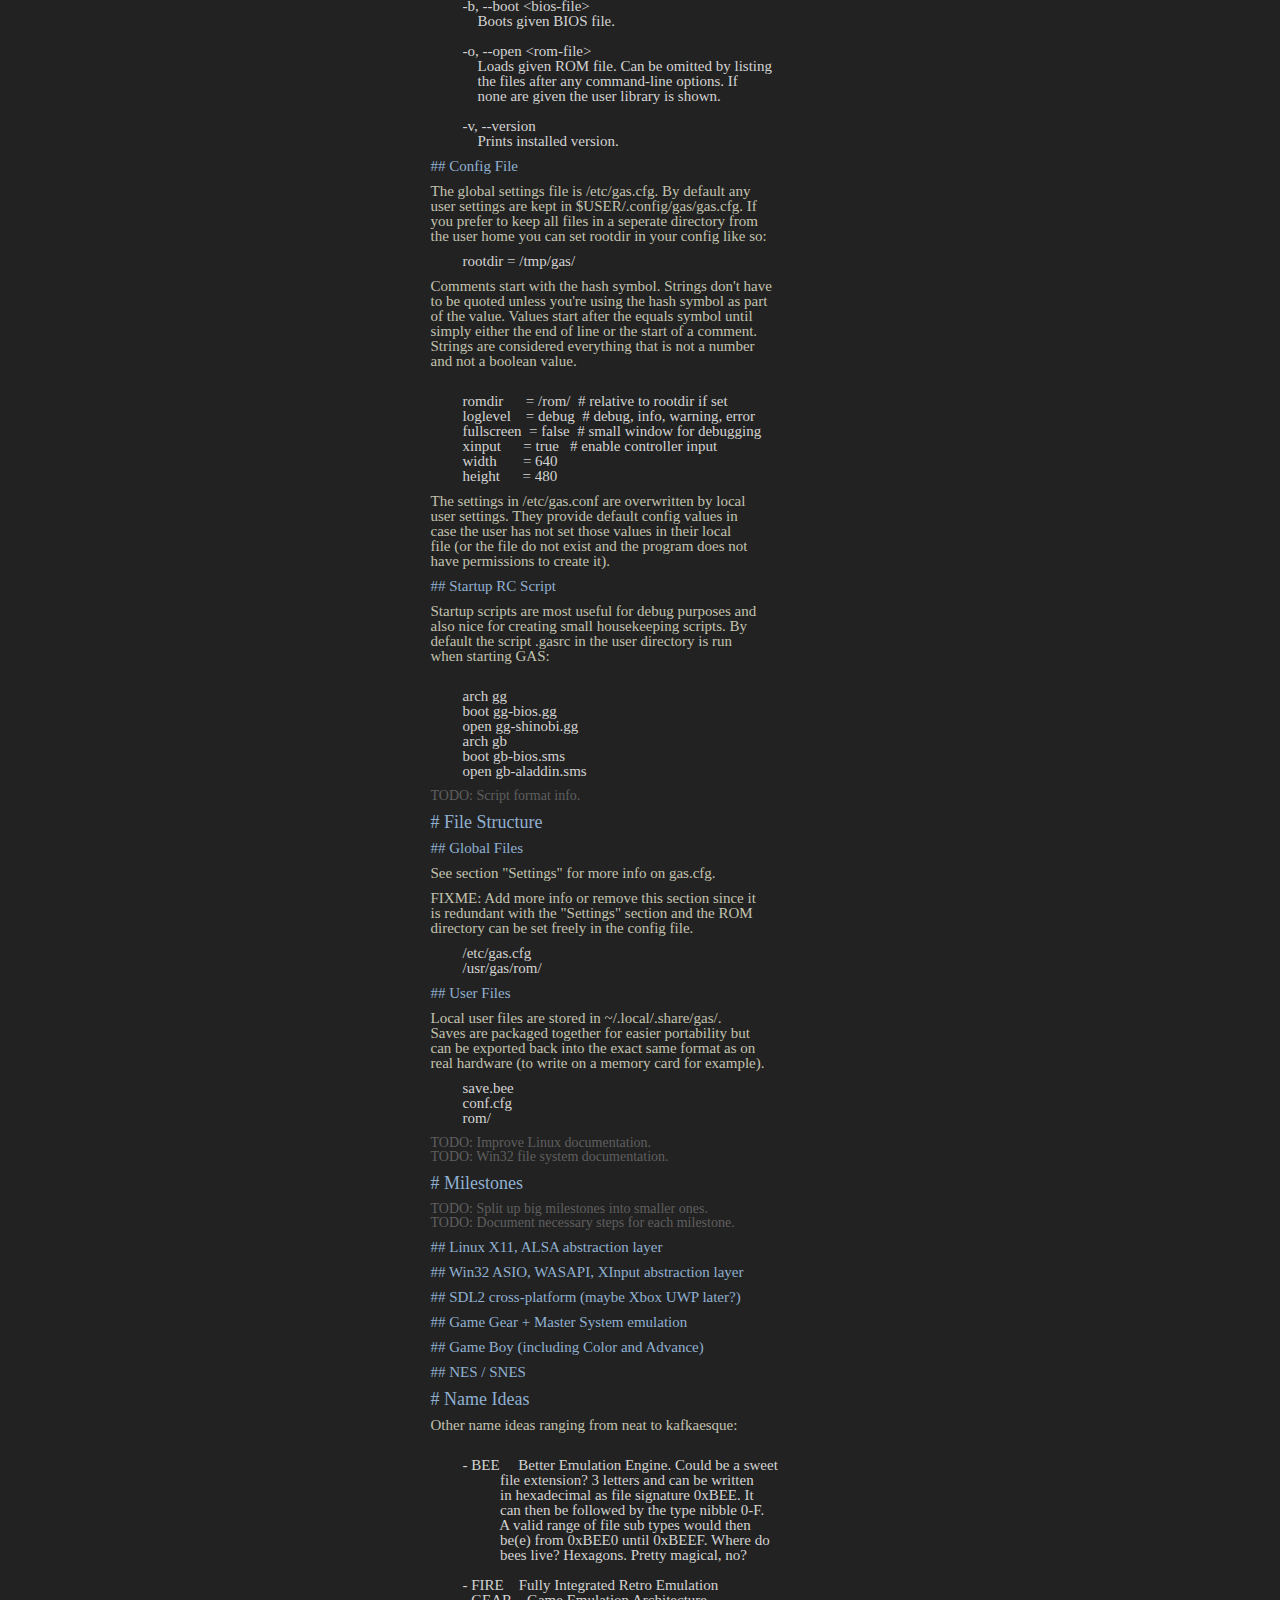
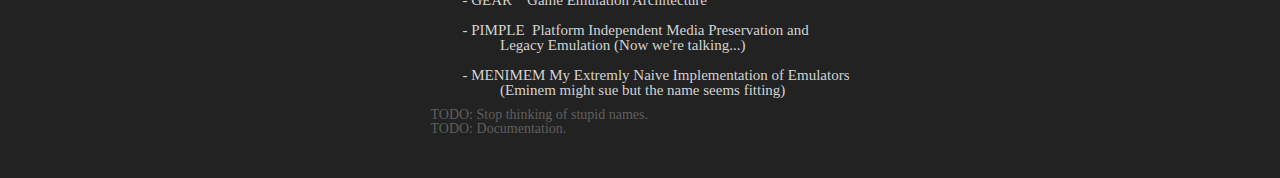
==== commit c6a7f4b0: "Fix encoding for pointy brackets" ====
--- a/index.html
+++ b/index.html
@@ -127,17 +127,17 @@
 doc/SCRIPTING for more info.</p>
 <code class="code-shell">gas [options] [rom-file ..]
 
--s, --set <key> <value>
+-s, --set &lt;key&gt; &lt;value&gt;
     Sets variable to specified value. Has priority
     over any values set in the config file.
 
--a, --arch <architecture>
+-a, --arch &lt;architecture&gt;
     Sets emulation architecture.
 
--b, --boot <bios-file>
+-b, --boot &lt;bios-file&gt;
     Boots given BIOS file.
 
--o, --open <rom-file>
+-o, --open &lt;rom-file&gt;
     Loads given ROM file. Can be omitted by listing
     the files after any command-line options. If
     none are given the user library is shown.
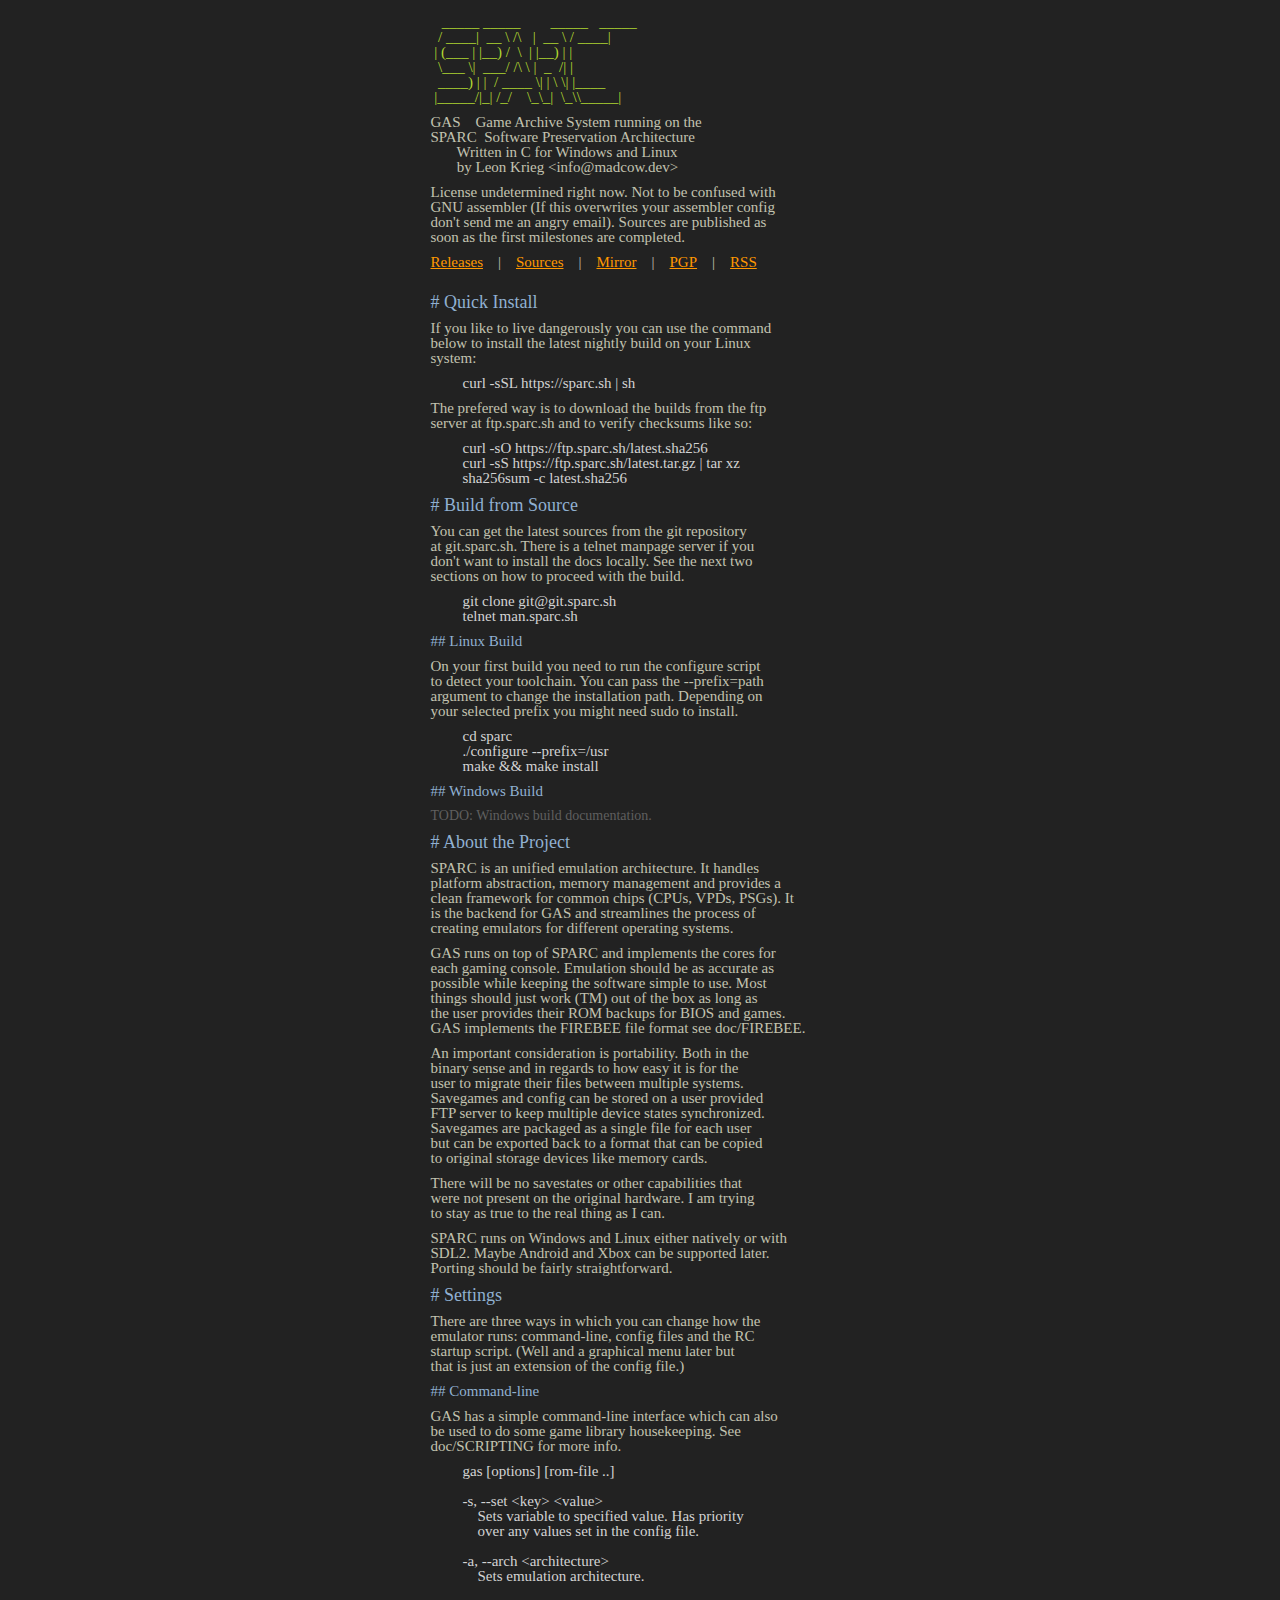
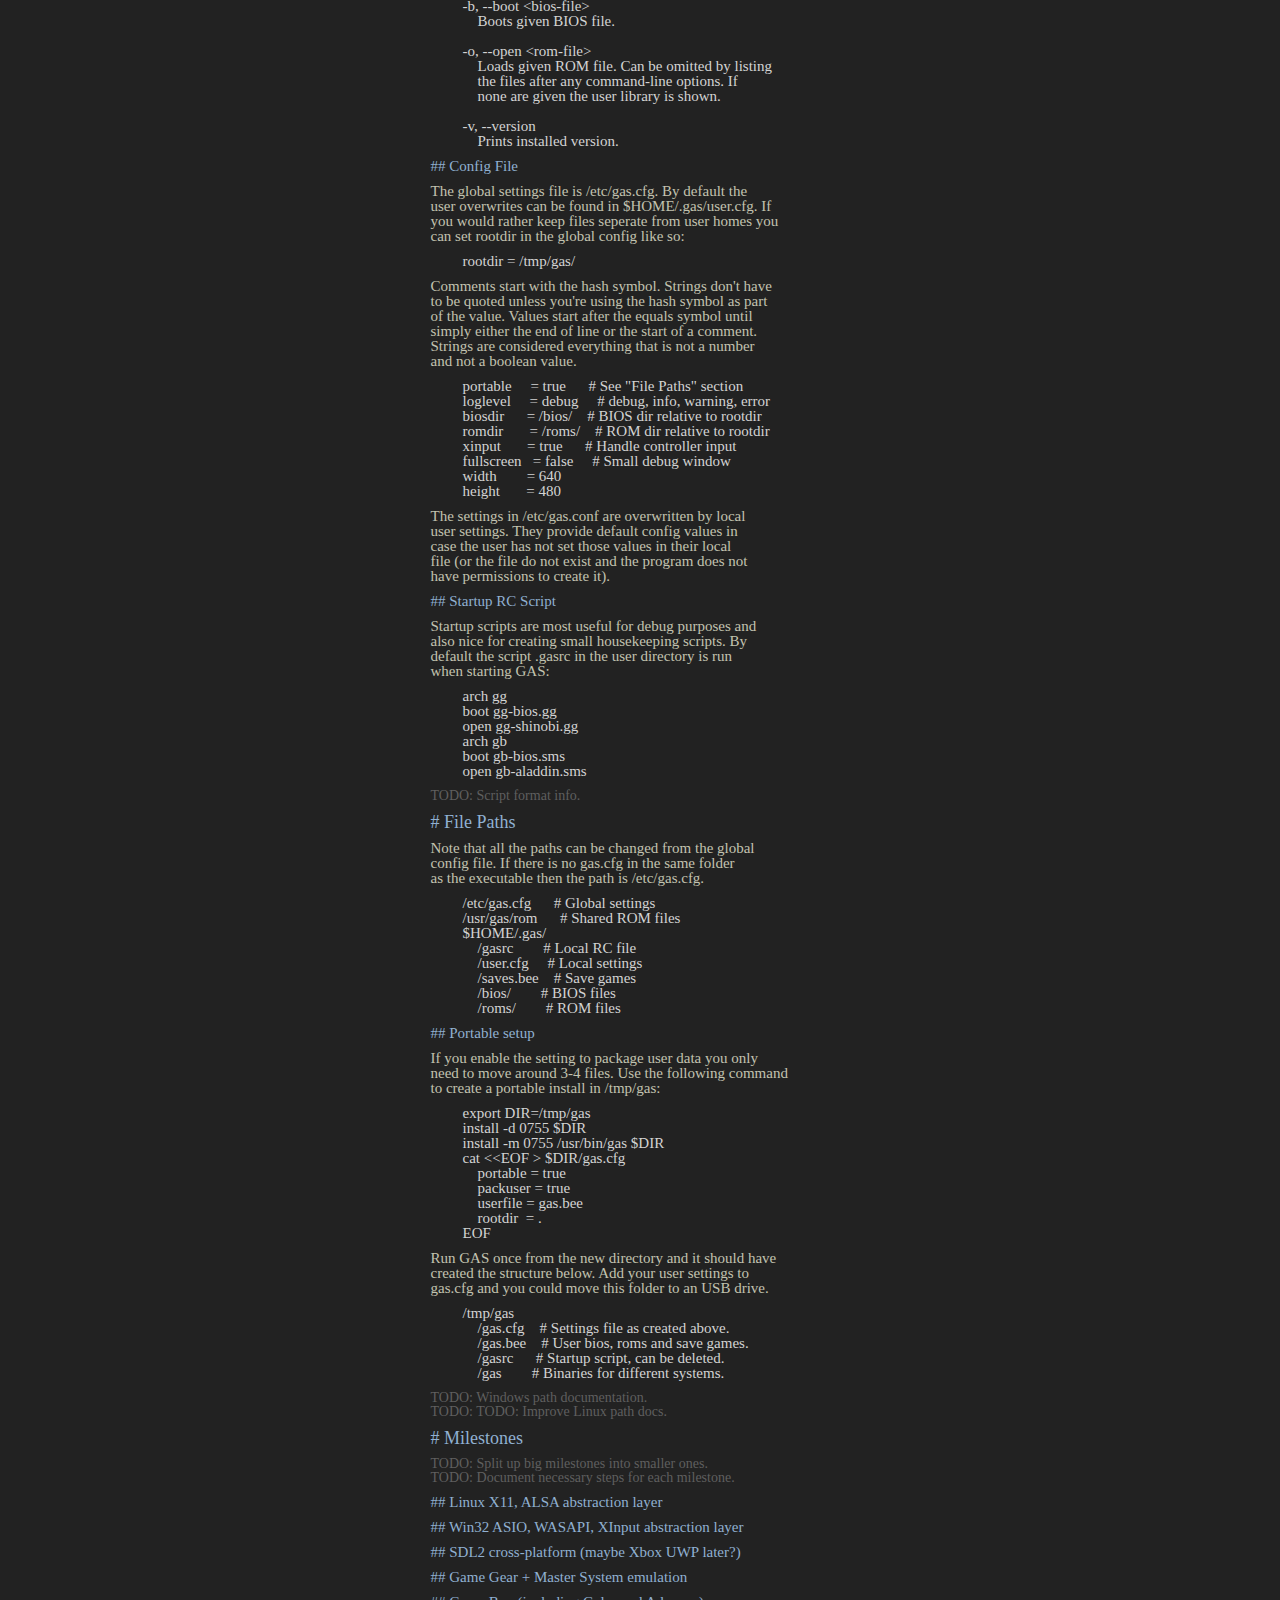
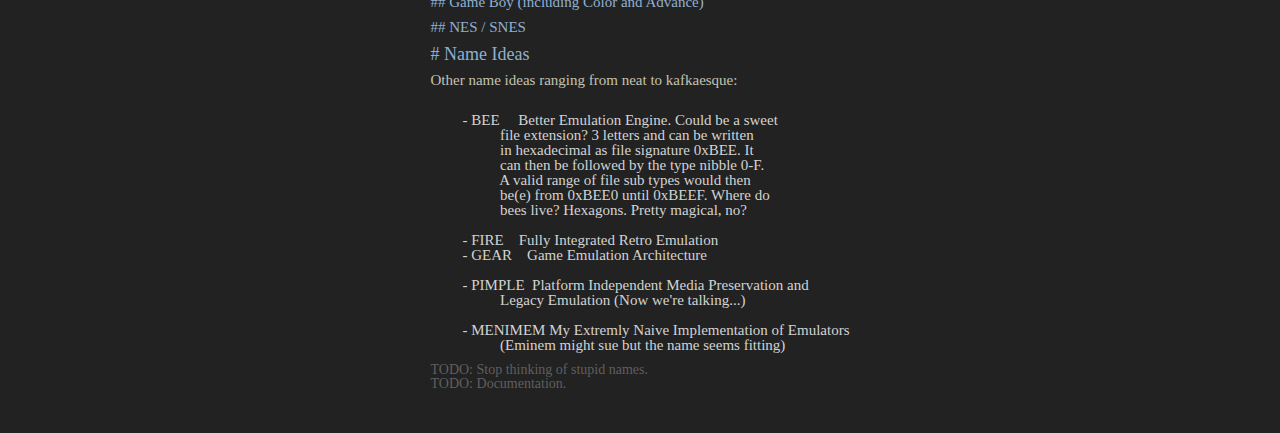
==== commit 93596b48: "Update website to reflect changes to README" ====
--- a/index.html
+++ b/index.html
@@ -147,10 +147,10 @@
 </code>
 
 <h3>Config File</h3>
-<p>The global settings file is /etc/gas.cfg. By default any
-user settings are kept in $USER/.config/gas/gas.cfg. If
-you prefer to keep all files in a seperate directory from
-the user home you can set rootdir in your config like so:</p>
+<p>The global settings file is /etc/gas.cfg. By default the
+user overwrites can be found in $HOME/.gas/user.cfg. If
+you would rather keep files seperate from user homes you
+can set rootdir in the global config like so:</p>
 <code class="code-shell">rootdir = /tmp/gas/</code>
 <p>Comments start with the hash symbol. Strings don't have
 to be quoted unless you're using the hash symbol as part
@@ -158,13 +158,14 @@
 simply either the end of line or the start of a comment.
 Strings are considered everything that is not a number
 and not a boolean value.</p>
-<code class="code-shell">
-romdir      = /rom/  # relative to rootdir if set
-loglevel    = debug  # debug, info, warning, error
-fullscreen  = false  # small window for debugging
-xinput      = true   # enable controller input
-width       = 640
-height      = 480
+<code class="code-shell">portable     = true      # See "File Paths" section
+loglevel     = debug     # debug, info, warning, error
+biosdir      = /bios/    # BIOS dir relative to rootdir
+romdir       = /roms/    # ROM dir relative to rootdir
+xinput       = true      # Handle controller input
+fullscreen   = false     # Small debug window
+width        = 640
+height       = 480
 </code>
 <p>The settings in /etc/gas.conf are overwritten by local
 user settings. They provide default config values in
@@ -177,8 +178,7 @@
 also nice for creating small housekeeping scripts. By
 default the script .gasrc in the user directory is run
 when starting GAS:</p>
-<code class="code-shell">
-arch gg
+<code class="code-shell">arch gg
 boot gg-bios.gg
 open gg-shinobi.gg
 arch gb
@@ -190,30 +190,46 @@
 </ul>
 </section>
 
-<section class="structure" id="sparc-structure">
-<h2>File Structure</h2>
-<h3>Global Files</h3>
-<p>See section "Settings" for more info on gas.cfg.</p>
-<p>FIXME: Add more info or remove this section since it
-is redundant with the "Settings" section and the ROM
-directory can be set freely in the config file.</p>
-<ol class="file-list">
-  <li>/etc/gas.cfg</li>
-  <li>/usr/gas/rom/</li>
-</ol>
-<h3>User Files</h3>
-<p>Local user files are stored in ~/.local/.share/gas/.
-Saves are packaged together for easier portability but
-can be exported back into the exact same format as on
-real hardware (to write on a memory card for example).</p>
-<ol class="file-list">
-  <li>save.bee</li>
-  <li>conf.cfg</li>
-  <li>rom/</li>
-</ol>
-<ul class="todo">
-  <li>Improve Linux documentation.</li>
-  <li>Win32 file system documentation.</li>
+<section class="paths" id="sparc-paths">
+<h2>File Paths</h2>
+<p>Note that all the paths can be changed from the global
+config file. If there is no gas.cfg in the same folder
+as the executable then the path is /etc/gas.cfg.</p>
+<code class="code-shell">/etc/gas.cfg      # Global settings
+/usr/gas/rom      # Shared ROM files
+$HOME/.gas/
+    /gasrc        # Local RC file
+    /user.cfg     # Local settings
+    /saves.bee    # Save games
+    /bios/        # BIOS files
+    /roms/        # ROM files
+</code>
+<h3>Portable setup</h3>
+<p>If you enable the setting to package user data you only
+need to move around 3-4 files. Use the following command
+to create a portable install in /tmp/gas:</p>
+<code class="code-shell">export DIR=/tmp/gas
+install -d 0755 $DIR
+install -m 0755 /usr/bin/gas $DIR
+cat &lt;&lt;EOF &gt; $DIR/gas.cfg
+    portable = true
+    packuser = true
+    userfile = gas.bee
+    rootdir  = .
+EOF
+</code>
+<p>Run GAS once from the new directory and it should have
+created the structure below. Add your user settings to
+gas.cfg and you could move this folder to an USB drive.</p>
+<code class="code-shell">/tmp/gas
+    /gas.cfg    # Settings file as created above.
+    /gas.bee    # User bios, roms and save games.
+    /gasrc      # Startup script, can be deleted.
+    /gas        # Binaries for different systems.
+</code>
+<ul class="todo">
+  <li>Windows path documentation.</li>
+  <li>TODO: Improve Linux path docs.</li>
 </ul>
 </section>
 
